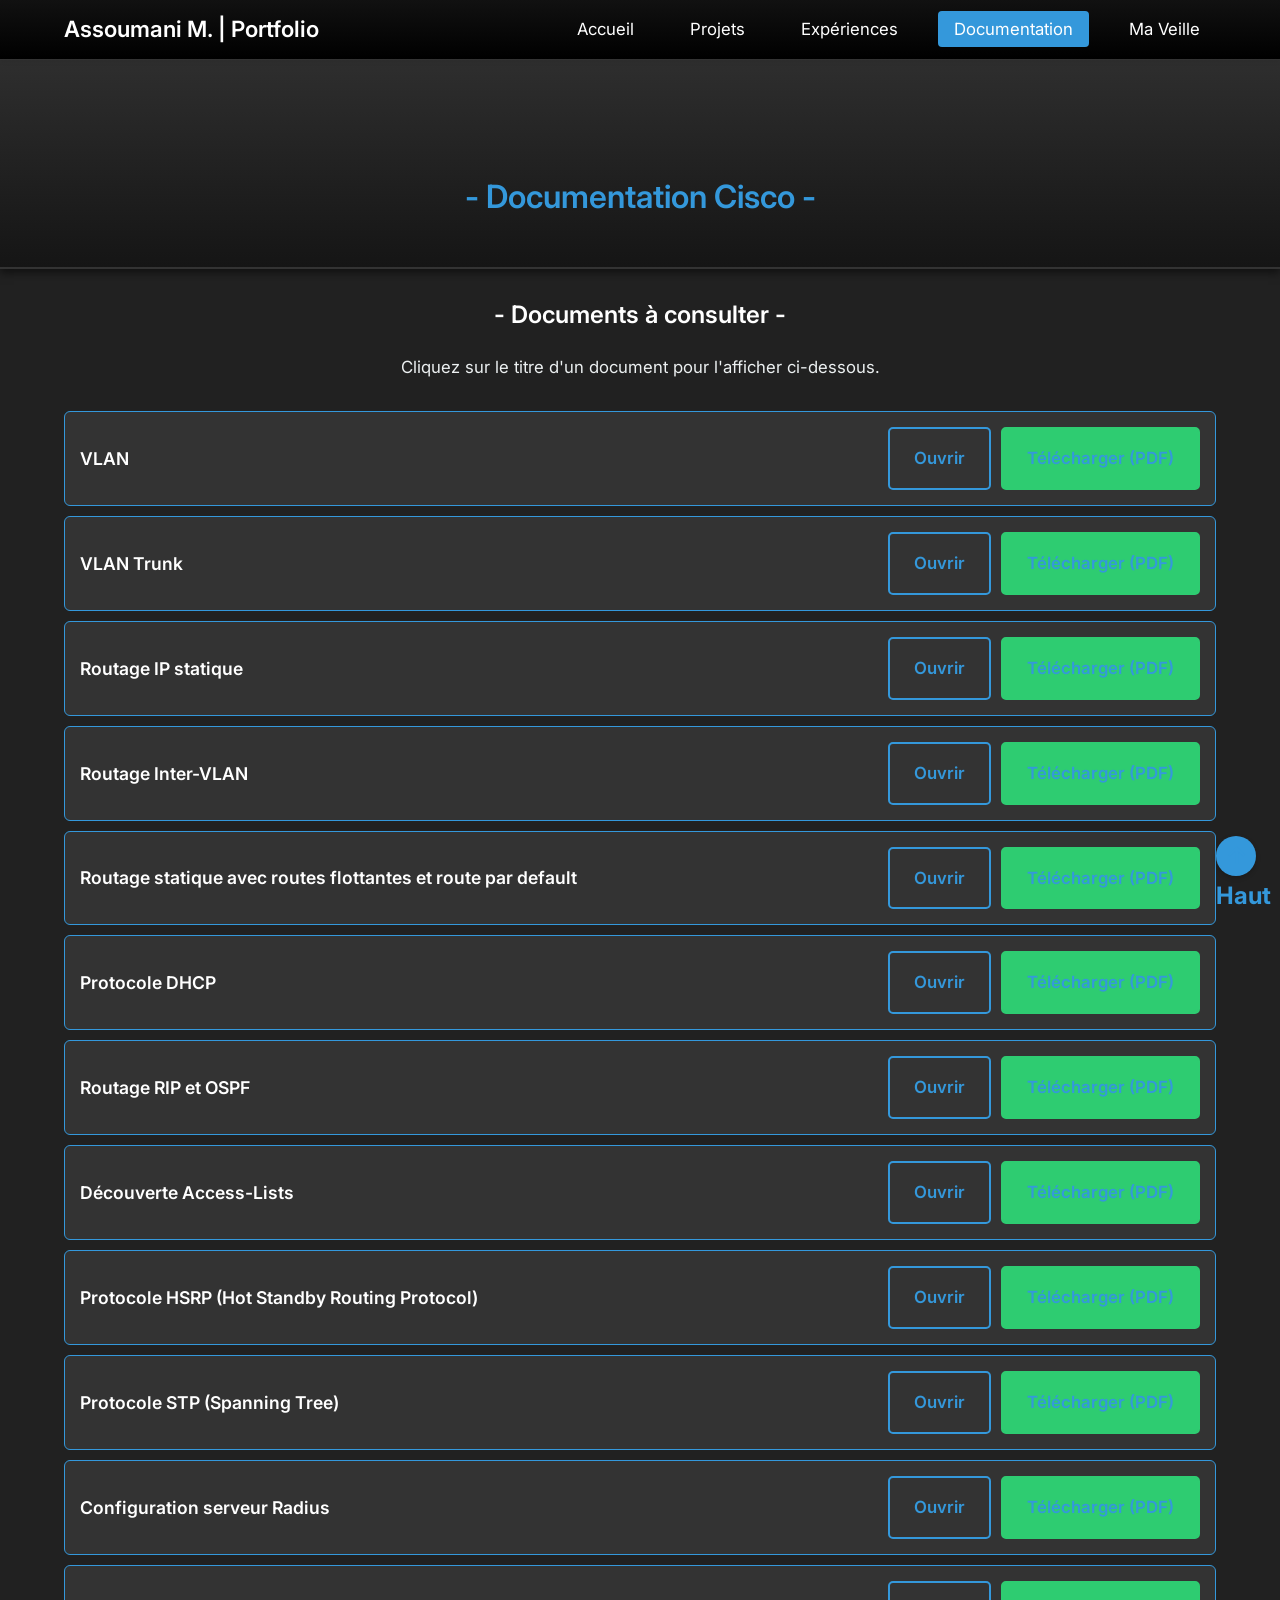
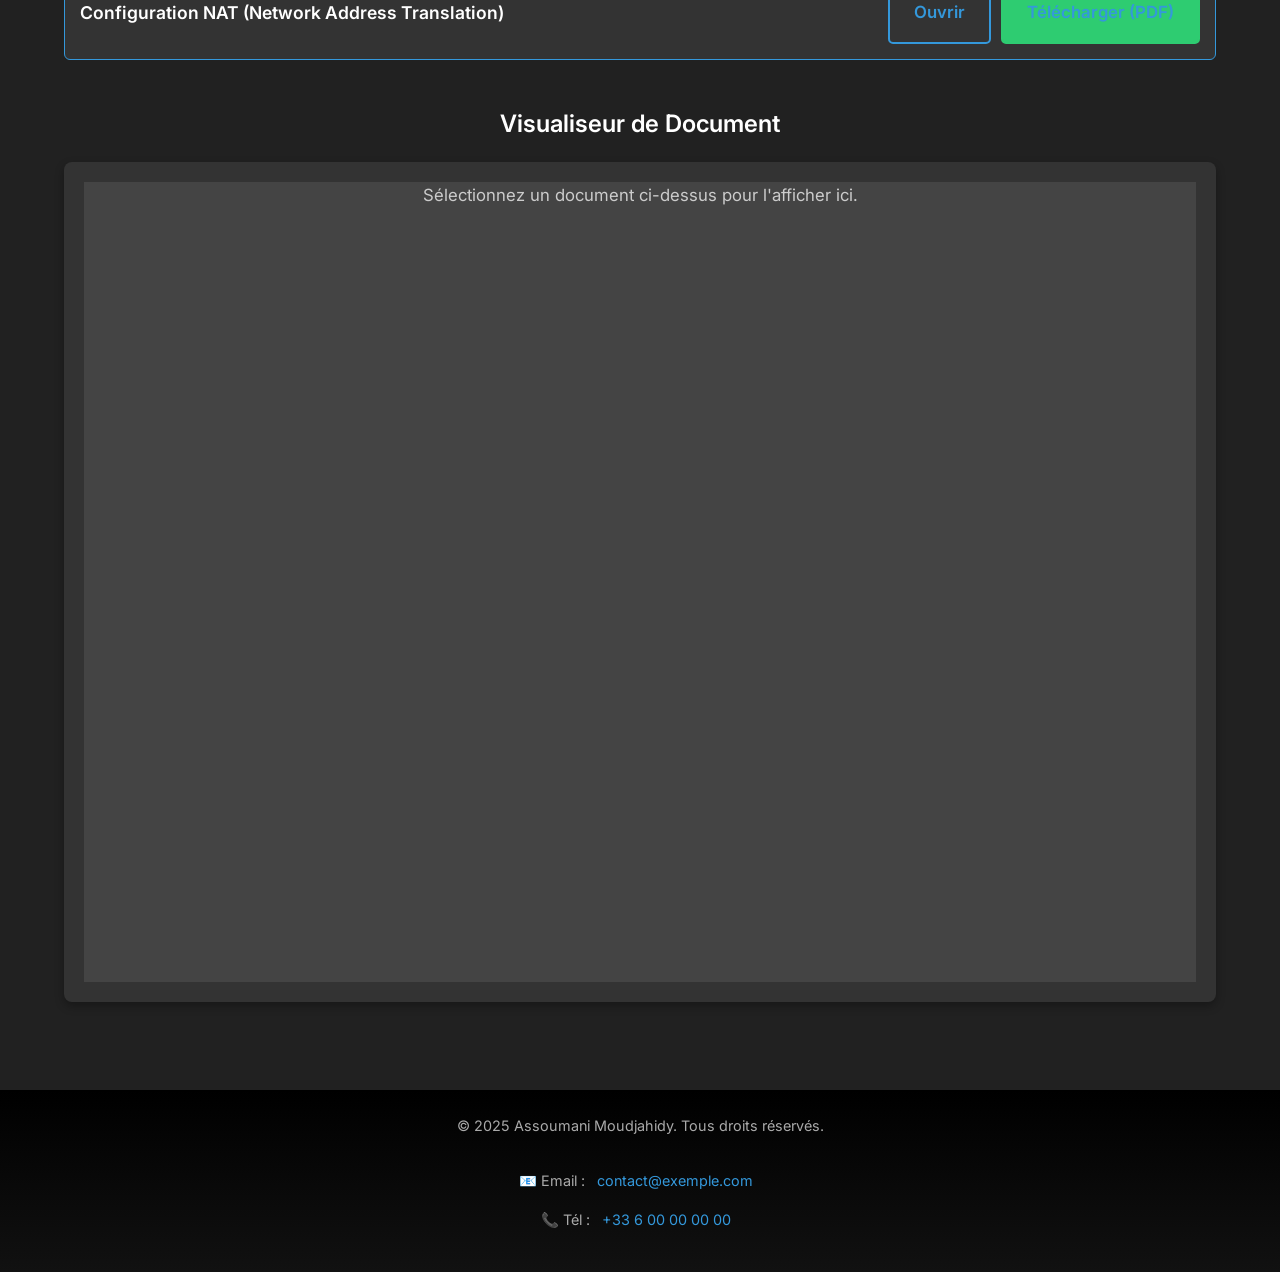
==== doc-cisco.html @ c17a0f65 "Initial commit: Finalisation du portfolio v1.0" ====
<!DOCTYPE html>
<html lang="fr">
<head>
    <meta charset="UTF-8">
    <meta name="viewport" content="width=device-width, initial-scale=1.0">
    <title>Documentation Cisco - Assoumani Moudjahidy</title>
    <meta name="description" content="Toutes les fiches techniques et tutoriels pour la configuration des équipements Cisco.">
    <link href="https://fonts.googleapis.com/css2?family=Inter:wght@300;400;600;700&display=swap" rel="stylesheet">
    <link rel="stylesheet" href="css/styles.css">
    <link rel="stylesheet" href="css/documentation.css">
    <link rel="icon" href="favicon.ico" type="image/x-icon">
</head>
<body class="dark-page-body">
    <header class="site-header">
        <div class="container">
            <h1><a href="index.html">Assoumani M. | Portfolio</a></h1>
            <nav aria-label="Menu principal">
                <ul>
                    <li><a href="index.html">Accueil</a></li>
                    <li><a href="projets.html">Projets</a></li>
                    <li><a href="experience.html">Expériences</a></li>
                    <li><a href="documentation.html" aria-current="page">Documentation</a></li>
                    <li><a href="veille.html">Ma Veille</a></li>
                </ul>
            </nav>
        </div>
    </header>

    <main>
        <section class="page-header dark-bg">
            <div class="container">
                <h2>- Documentation Cisco -</h2>
            </div>
        </section>

        <section class="container" aria-labelledby="cisco-docs-list">
            <h3 id="cisco-docs-list" class="center-text">- Documents à consulter -</h3>
            
            <p class="center-text">Cliquez sur le titre d'un document pour l'afficher ci-dessous.</p>

            <div class="doc-list">
                <div class="document-item-title">
                    <h4>VLAN</h4>
                    <div class="document-actions">
                        <a href="#doc-viewer" onclick="document.getElementById('doc-viewer-object').data='assets/docs/cisco/vlan.pdf'" class="button secondary-button">Ouvrir</a>
                        <a href="assets/docs/cisco/vlan.pdf" download="Cisco_VLAN.pdf" class="button download-button">Télécharger (PDF)</a>
                    </div>
                </div>
                <div class="document-item-title">
                    <h4>VLAN Trunk</h4>
                    <div class="document-actions">
                        <a href="#doc-viewer" onclick="document.getElementById('doc-viewer-object').data='assets/docs/cisco/vlan_trunk.pdf'" class="button secondary-button">Ouvrir</a>
                        <a href="assets/docs/cisco/vlan_trunk.pdf" download="Cisco_VLAN_Trunk.pdf" class="button download-button">Télécharger (PDF)</a>
                    </div>
                </div>
                <div class="document-item-title">
                    <h4>Routage IP statique</h4>
                    <div class="document-actions">
                        <a href="#doc-viewer" onclick="document.getElementById('doc-viewer-object').data='assets/docs/cisco/routage_ip_statique.pdf'" class="button secondary-button">Ouvrir</a>
                        <a href="assets/docs/cisco/routage_ip_statique.pdf" download="Cisco_Routage_IP_Statique.pdf" class="button download-button">Télécharger (PDF)</a>
                    </div>
                </div>
                <div class="document-item-title">
                    <h4>Routage Inter-VLAN</h4>
                    <div class="document-actions">
                        <a href="#doc-viewer" onclick="document.getElementById('doc-viewer-object').data='assets/docs/cisco/routage_intervlan.pdf'" class="button secondary-button">Ouvrir</a>
                        <a href="assets/docs/cisco/routage_intervlan.pdf" download="Cisco_Routage_InterVLAN.pdf" class="button download-button">Télécharger (PDF)</a>
                    </div>
                </div>
                <div class="document-item-title">
                    <h4>Routage statique avec routes flottantes et route par default</h4>
                    <div class="document-actions">
                        <a href="#doc-viewer" onclick="document.getElementById('doc-viewer-object').data='assets/docs/cisco/routage_flottant.pdf'" class="button secondary-button">Ouvrir</a>
                        <a href="assets/docs/cisco/routage_flottant.pdf" download="Cisco_Routage_Flottant.pdf" class="button download-button">Télécharger (PDF)</a>
                    </div>
                </div>
                <div class="document-item-title">
                    <h4>Protocole DHCP</h4>
                    <div class="document-actions">
                        <a href="#doc-viewer" onclick="document.getElementById('doc-viewer-object').data='assets/docs/cisco/dhcp.pdf'" class="button secondary-button">Ouvrir</a>
                        <a href="assets/docs/cisco/dhcp.pdf" download="Cisco_Protocole_DHCP.pdf" class="button download-button">Télécharger (PDF)</a>
                    </div>
                </div>
                <div class="document-item-title">
                    <h4>Routage RIP et OSPF</h4>
                    <div class="document-actions">
                        <a href="#doc-viewer" onclick="document.getElementById('doc-viewer-object').data='assets/docs/cisco/rip_ospf.pdf'" class="button secondary-button">Ouvrir</a>
                        <a href="assets/docs/cisco/rip_ospf.pdf" download="Cisco_Routage_RIP_OSPF.pdf" class="button download-button">Télécharger (PDF)</a>
                    </div>
                </div>
                <div class="document-item-title">
                    <h4>Découverte Access-Lists</h4>
                    <div class="document-actions">
                        <a href="#doc-viewer" onclick="document.getElementById('doc-viewer-object').data='assets/docs/cisco/access_lists.pdf'" class="button secondary-button">Ouvrir</a>
                        <a href="assets/docs/cisco/access_lists.pdf" download="Cisco_Access_Lists.pdf" class="button download-button">Télécharger (PDF)</a>
                    </div>
                </div>
                <div class="document-item-title">
                    <h4>Protocole HSRP (Hot Standby Routing Protocol)</h4>
                    <div class="document-actions">
                        <a href="#doc-viewer" onclick="document.getElementById('doc-viewer-object').data='assets/docs/cisco/hsrp.pdf'" class="button secondary-button">Ouvrir</a>
                        <a href="assets/docs/cisco/hsrp.pdf" download="Cisco_Protocole_HSRP.pdf" class="button download-button">Télécharger (PDF)</a>
                    </div>
                </div>
                <div class="document-item-title">
                    <h4>Protocole STP (Spanning Tree)</h4>
                    <div class="document-actions">
                        <a href="#doc-viewer" onclick="document.getElementById('doc-viewer-object').data='assets/docs/cisco/stp.pdf'" class="button secondary-button">Ouvrir</a>
                        <a href="assets/docs/cisco/stp.pdf" download="Cisco_Protocole_STP.pdf" class="button download-button">Télécharger (PDF)</a>
                    </div>
                </div>
                <div class="document-item-title">
                    <h4>Configuration serveur Radius</h4>
                    <div class="document-actions">
                        <a href="#doc-viewer" onclick="document.getElementById('doc-viewer-object').data='assets/docs/cisco/radius.pdf'" class="button secondary-button">Ouvrir</a>
                        <a href="assets/docs/cisco/radius.pdf" download="Cisco_Config_Radius.pdf" class="button download-button">Télécharger (PDF)</a>
                    </div>
                </div>
                <div class="document-item-title">
                    <h4>Configuration NAT (Network Address Translation)</h4>
                    <div class="document-actions">
                        <a href="#doc-viewer" onclick="document.getElementById('doc-viewer-object').data='assets/docs/cisco/nat.pdf'" class="button secondary-button">Ouvrir</a>
                        <a href="assets/docs/cisco/nat.pdf" download="Cisco_Config_NAT.pdf" class="button download-button">Télécharger (PDF)</a>
                    </div>
                </div>
            </div>
            
            <h3 id="doc-viewer" class="center-text" style="margin-top: 50px; color: #fff;">Visualiseur de Document</h3>
            <div class="doc-embed-container">
                 <object id="doc-viewer-object" data="" type="application/pdf" width="100%" height="800px" aria-label="Visualiseur du document sélectionné">
                    <p style="color: #ccc; text-align: center;">Sélectionnez un document ci-dessus pour l'afficher ici.</p>
                </object>
            </div>
        </section>
    </main>

    <footer class="site-footer">
        <div class="container">
            <p>&copy; 2025 Assoumani Moudjahidy. Tous droits réservés.</p>
            <div class="contact-info">
                <p>📧 Email : <a href="mailto:contact@exemple.com">contact@exemple.com</a></p>
                <p>📞 Tél : <a href="tel:+33600000000">+33 6 00 00 00 00</a></p>
            </div>
            <a href="#cisco-docs-list" class="back-to-top" aria-label="Retour en haut de page">↑ Haut</a>
        </div>
    </footer>
</body>
</html>
---- css/styles.css ----
/*
** Fichier : styles.css
** Description : Styles globaux pour le portfolio (typographie, palette, structure, responsive).
** Auteur : Gemini (Modèle) pour Assoumani Moudjahidy
*/

/* --- 1. Réinitialisation et Variables --- */
:root {
    /* Palette de couleurs */
    --color-primary: #3498db; /* Bleu accent (moderne et sobre) */
    --color-secondary: #2c3e50; /* Bleu marine/noir (fond/texte) */
    --color-background: #ecf0f1; /* Gris clair (fond de page) */
    --color-surface: #ffffff; /* Blanc (cartes, conteneurs) */
    --color-text: #34495e; /* Gris foncé (texte principal) */
    --color-light-text: #95a5a6; /* Gris clair (textes secondaires, footer) */
    
    /* Typographie */
    --font-family-base: 'Inter', sans-serif;
    --font-size-base: 1.05rem; /* Taille de base légèrement plus grande pour lisibilité */

    /* Espacement */
    --spacing-xs: 0.5rem;
    --spacing-sm: 1rem;
    --spacing-md: 1.5rem;
    --spacing-lg: 2rem;
    --spacing-xl: 3rem;
    --max-width: 1200px;
}

/* Base Reset */
*, *::before, *::after {
    box-sizing: border-box;
    margin: 0;
    padding: 0;
}

html {
    scroll-behavior: smooth;
}

body {
    font-family: var(--font-family-base);
    font-size: var(--font-size-base);
    line-height: 1.6;
    color: var(--color-text);
    background-color: var(--color-background);
    -webkit-font-smoothing: antialiased;
}

/* --- 2. Typographie --- */
h1, h2, h3, h4, h5, h6 {
    font-weight: 600;
    line-height: 1.2;
    margin-bottom: var(--spacing-md);
    color: var(--color-secondary);
}

h1 { font-size: 2.5rem; }
h2 { font-size: 2rem; border-bottom: 2px solid var(--color-light-text); padding-bottom: var(--spacing-sm); margin-top: var(--spacing-xl); }
h3 { font-size: 1.5rem; margin-top: var(--spacing-lg); }
h4 { font-size: 1.25rem; }

p {
    margin-bottom: var(--spacing-sm);
}

a {
    color: var(--color-primary);
    text-decoration: none;
    transition: color 0.2s ease, box-shadow 0.2s ease;
}

a:hover {
    color: var(--color-secondary);
    text-decoration: underline;
}

/* Accessibilité: Focus states */
a:focus, button:focus, input:focus, object:focus {
    outline: 2px solid var(--color-primary);
    outline-offset: 3px;
}

/* --- 3. Conteneur et Mise en Page Générale --- */
.container {
    max-width: var(--max-width);
    margin: 0 auto;
    padding: 0 var(--spacing-md);
}

main {
    /* CORRECTION DU CHEVAUCHEMENT : Ajout d'une marge suffisante pour le header fixe */
    padding-top: 100px; 
    padding-bottom: var(--spacing-xl);
    min-height: 80vh;
}

/* --- 4. Header et Navigation --- */
.site-header {
    background-color: var(--color-surface);
    border-bottom: 1px solid var(--color-light-text);
    position: fixed;
    top: 0;
    left: 0;
    width: 100%;
    z-index: 1000;
    padding: var(--spacing-sm) 0;
    box-shadow: 0 2px 5px rgba(0, 0, 0, 0.05);
}

.site-header .container {
    display: flex;
    justify-content: space-between;
    align-items: center;
}

.site-header h1 {
    margin: 0;
    font-size: 1.4rem;
}

.site-header h1 a {
    color: var(--color-secondary);
}

nav ul {
    list-style: none;
    display: flex;
    gap: var(--spacing-md);
}

nav a {
    color: var(--color-text);
    padding: var(--spacing-xs) var(--spacing-sm);
    border-radius: 4px;
}

nav a:hover, nav a[aria-current="page"] {
    background-color: var(--color-primary);
    color: var(--color-surface);
    text-decoration: none;
}

/* --- 5. Boutons et Éléments d'Action --- */
.button {
    display: inline-block;
    padding: var(--spacing-sm) var(--spacing-md);
    border-radius: 5px;
    font-weight: 600;
    text-align: center;
    cursor: pointer;
    border: 2px solid transparent;
    transition: all 0.2s ease;
}

.primary-button {
    background-color: var(--color-primary);
    color: var(--color-surface);
    border-color: var(--color-primary);
}

.primary-button:hover {
    background-color: var(--color-secondary);
    border-color: var(--color-secondary);
    color: var(--color-surface);
    text-decoration: none;
}

.secondary-button {
    background-color: transparent;
    color: var(--color-primary);
    border-color: var(--color-primary);
}

.secondary-button:hover {
    background-color: var(--color-primary);
    color: var(--color-surface);
    text-decoration: none;
}

.download-button { /* Style pour le téléchargement de documents */
    background-color: #2ecc71; /* Vert */
    color: var(--color-surface);
    border-color: #2ecc71;
}

.download-button:hover {
    background-color: #27ae60; /* Vert foncé */
    border-color: #27ae60;
    color: var(--color-surface);
}

/* --- 6. Footer --- */
.site-footer {
    background-color: var(--color-secondary);
    color: var(--color-light-text);
    padding: var(--spacing-md) 0;
    text-align: center;
    font-size: 0.9rem;
}

.site-footer a {
    color: #ffffff;
}

.site-footer a:hover {
    color: var(--color-primary);
}

.site-footer .container {
    display: flex;
    flex-direction: column;
    gap: var(--spacing-sm);
    align-items: center;
}

.contact-info a {
    margin: 0 var(--spacing-xs);
}

.back-to-top {
    position: fixed;
    bottom: var(--spacing-md);
    right: var(--spacing-md);
    background-color: var(--color-primary);
    color: var(--color-surface);
    width: 40px;
    height: 40px;
    line-height: 40px;
    border-radius: 50%;
    text-align: center;
    box-shadow: 0 2px 5px rgba(0, 0, 0, 0.2);
    z-index: 900;
    font-size: 1.5rem;
    font-weight: 700;
}

/* --- Ajout de styles pour le thème sombre des sous-pages de documentation (Noir Brillant) --- */

/* Style pour le header des pages de documentation détaillées (Noir Brillant) */
.page-header.dark-bg {
    /* Noir Brillant pour le fond du header */
    background: linear-gradient(to bottom, #333333, #151515);
    border-bottom: 2px solid #333;
    color: var(--color-background); 
    padding: 30px 0;
    text-align: center;
    /* Conserve la correction du chevauchement */
    margin-top: -80px; 
    padding-top: 110px;
    box-shadow: 0 4px 8px rgba(0, 0, 0, 0.5); /* Ombre pour détacher l'effet */
}
.page-header.dark-bg h2 {
    color: var(--color-primary); /* Couleur accent pour le titre */
    border-bottom: none;
    margin-bottom: 5px;
}

/* Nouveau style pour le corps des pages sombres (Noir Charbon/Brillant) */
.dark-page-body {
    background-color: #212121; /* Noir charbon pour le fond principal */
    color: #ecf0f1; /* Gris clair pour le texte */
}
/* Adaptation des éléments de base au thème sombre */
.dark-page-body h1, .dark-page-body h2, .dark-page-body h3, .dark-page-body h4, .dark-page-body h5, .dark-page-body h6 {
    color: #ffffff; /* Texte clair pour les titres */
}
.dark-page-body .site-header {
    /* Header (navigation) en Noir Brillant */
    background: linear-gradient(to bottom, #111111, #000000);
    border-bottom-color: #333;
}
.dark-page-body .site-header a, .dark-page-body .site-header h1 a {
    color: #ffffff;
}
.dark-page-body .site-footer {
    background: linear-gradient(to top, #111111, #000000); /* Footer légèrement brillant */
    color: #aaa;
}
.dark-page-body .site-footer a {
    color: var(--color-primary);
}
.dark-page-body a {
    color: var(--color-primary);
}


/* --- 7. Styles Spécifiques aux Pages --- */

/* Accueil (index.html) */
.page-accueil .presentation-section {
    padding: var(--spacing-lg) 0;
    border-bottom: 1px dashed var(--color-light-text);
}

.presentation-content {
    display: flex;
    gap: var(--spacing-lg);
    align-items: flex-start;
}

.profile-pic {
    width: 150px;
    height: 150px;
    border-radius: 50%;
    object-fit: cover;
    border: 4px solid var(--color-primary);
    flex-shrink: 0;
}

.cv-embed {
    margin-top: var(--spacing-md);
    border: 1px solid var(--color-light-text);
    border-radius: 8px;
    overflow: hidden;
    background-color: var(--color-surface);
    padding: var(--spacing-sm);
}

.cv-embed object {
    display: block;
    width: 100%;
    min-height: 800px;
    height: auto; /* Permet un redimensionnement relatif */
}

.cv-actions {
    display: flex;
    align-items: center;
    gap: var(--spacing-md);
    margin: var(--spacing-md) 0;
}

.file-note {
    font-style: italic;
    color: var(--color-light-text);
}

/* Expériences (experience.html) */
.experience-card {
    background-color: var(--color-surface);
    padding: var(--spacing-md);
    border-radius: 8px;
    box-shadow: 0 2px 4px rgba(0, 0, 0, 0.05);
    margin-bottom: var(--spacing-lg);
}

.experience-card header {
    display: flex;
    justify-content: space-between;
    align-items: baseline;
    margin-bottom: var(--spacing-sm);
}

.experience-date {
    font-style: italic;
    color: var(--color-primary);
    font-weight: 600;
}

.experience-keywords span {
    display: inline-block;
    background-color: var(--color-background);
    color: var(--color-text);
    font-size: 0.8rem;
    padding: 4px 8px;
    border-radius: 4px;
    margin-right: 6px;
    margin-top: 5px;
}

.image-gallery {
    display: grid;
    grid-template-columns: repeat(auto-fit, minmax(250px, 1fr));
    gap: var(--spacing-md);
    margin-top: var(--spacing-md);
}

.image-gallery figure {
    background-color: var(--color-surface);
    padding: var(--spacing-sm);
    border-radius: 8px;
    text-align: center;
    box-shadow: 0 1px 3px rgba(0, 0, 0, 0.08);
}

.image-gallery img {
    width: 100%;
    height: 200px;
    object-fit: contain; /* Utile pour les logos/façades */
    border-radius: 6px;
    margin-bottom: var(--spacing-xs);
}

.image-gallery figcaption {
    font-size: 0.9rem;
    color: var(--color-text);
}


/* Documentation (documentation.html) */
.doc-category {
    margin-bottom: var(--spacing-xl);
}

.doc-item {
    background-color: var(--color-surface);
    padding: var(--spacing-md);
    border-radius: 8px;
    margin-bottom: var(--spacing-md);
    box-shadow: 0 1px 3px rgba(0, 0, 0, 0.1);
}

.doc-item header {
    display: flex;
    justify-content: space-between;
    align-items: flex-start;
    border-bottom: 1px solid var(--color-background);
    padding-bottom: var(--spacing-xs);
    margin-bottom: var(--spacing-sm);
}

.doc-item h4 {
    margin: 0;
    color: var(--color-primary);
}

.doc-tag {
    background-color: var(--color-primary);
    color: var(--color-surface);
    padding: 3px 8px;
    border-radius: 4px;
    font-size: 0.8rem;
    font-weight: 600;
    flex-shrink: 0;
}

.doc-actions {
    display: flex;
    flex-wrap: wrap;
    align-items: center;
    gap: var(--spacing-sm);
    margin-top: var(--spacing-sm);
}

.file-name {
    font-style: italic;
    color: var(--color-light-text);
    font-size: 0.9rem;
}

.doc-preview {
    margin-top: var(--spacing-md);
    border: 1px solid var(--color-light-text);
    border-radius: 6px;
    overflow: hidden;
    padding: 0;
}

.doc-preview iframe {
    width: 100%;
    height: 400px; /* Hauteur fixe pour l'aperçu */
    border: none;
    display: block;
}

/* Veille (veille.html) */
.veille-section {
    background-color: var(--color-surface);
    padding: var(--spacing-md);
    border-radius: 8px;
    margin-bottom: var(--spacing-lg);
    box-shadow: 0 2px 4px rgba(0, 0, 0, 0.05);
}

.mini-vitrine {
    border-left: 4px solid var(--color-primary);
    padding-left: var(--spacing-md);
    margin: var(--spacing-md) 0;
}

.schedule-table {
    width: 100%;
    border-collapse: collapse;
    margin-top: var(--spacing-md);
}

.schedule-table th, .schedule-table td {
    border: 1px solid var(--color-background);
    padding: var(--spacing-sm);
    text-align: left;
}

.schedule-table th {
    background-color: var(--color-secondary);
    color: var(--color-surface);
    font-weight: 600;
}

.schedule-table tr:nth-child(even) {
    background-color: #f7f9fa;
}

.saved-articles {
    list-style-type: '📂 '; /* Petite icône pour les fichiers */
    padding-left: var(--spacing-lg);
}

.saved-articles li {
    margin-bottom: var(--spacing-xs);
}

.placeholder-item {
    color: var(--color-light-text);
    font-style: italic;
    list-style-type: '⚪ ';
}

.tool-link.placeholder {
    color: var(--color-text);
    text-decoration: underline;
    font-style: italic;
}

/* --- 8. Responsivité (Mobile First) --- */

/* Écrans plus petits (smartphones < 768px) */
@media (max-width: 768px) {
    
    /* Header et Navigation */
    .site-header .container {
        flex-direction: column;
        text-align: center;
    }
    
    .site-header h1 {
        margin-bottom: var(--spacing-sm);
    }

    nav ul {
        gap: var(--spacing-sm);
        flex-wrap: wrap;
        justify-content: center;
    }

    nav a {
        padding: 6px 10px;
        font-size: 0.9rem;
    }

    /* Accueil */
    .presentation-content {
        flex-direction: column;
        align-items: center;
        text-align: center;
    }

    .cv-actions {
        flex-direction: column;
        gap: var(--spacing-sm);
        align-items: stretch;
    }
    
    .primary-button, .secondary-button, .download-button {
        width: 100%;
    }

    /* Documentation et Veille */
    .doc-actions {
        flex-direction: column;
        align-items: flex-start;
    }
    
    .doc-actions .button {
        width: 100%;
    }

    /* Footer */
    .site-footer .container {
        flex-direction: column;
    }
    
    .contact-info {
        display: flex;
        flex-direction: column;
    }
}

/* Styles d'Accessibilité */
.visually-hidden {
    position: absolute;
    width: 1px;
    height: 1px;
    margin: -1px;
    padding: 0;
    overflow: hidden;
    clip: rect(0, 0, 0, 0);
    border: 0;
}
---- css/documentation.css ----
/*
** Fichier : documentation.css
** Description : Styles spécifiques à la page Documentation (galeries et affichage PDF).
*/

/* --- Styles Galerie des Catégories (Documentation.html) --- */

.category-gallery {
    display: grid;
    grid-template-columns: repeat(auto-fit, minmax(280px, 1fr));
    gap: 30px;
    margin-top: 40px;
    margin-bottom: 50px;
}

.category-card {
    background-color: var(--color-surface);
    border-radius: 10px;
    overflow: hidden;
    box-shadow: 0 4px 10px rgba(0, 0, 0, 0.1);
    transition: transform 0.3s ease, box-shadow 0.3s ease;
    text-align: center;
    border: 1px solid var(--color-light-text);
}

.category-card:hover {
    transform: translateY(-5px);
    box-shadow: 0 8px 15px rgba(0, 0, 0, 0.2);
}

.category-card img {
    width: 100%;
    height: 200px;
    object-fit: contain; /* Assure que le logo est entier */
    padding: 20px;
    background-color: #f9f9f9;
}

.category-card figcaption {
    padding: 15px 10px;
    font-weight: 600;
    font-size: 1.1rem;
    color: var(--color-secondary);
    border-top: 1px solid var(--color-background);
}

/* --- Styles d'affichage des documents individuels (doc-cisco.html, etc.) --- */

.doc-list {
    margin-top: 30px;
}

.document-item-title {
    background-color: #333;
    border: 1px solid var(--color-primary);
    border-radius: 6px;
    padding: 15px;
    margin-bottom: 10px;
    display: flex;
    justify-content: space-between;
    align-items: center;
    cursor: default; /* Pas de curseur pointeur général, les actions sont sur les boutons */
    transition: background-color 0.2s ease;
}

.document-item-title:hover {
    background-color: #444;
}

.document-item-title h4 {
    margin: 0;
    color: #ffffff;
    font-size: 1.1rem;
}

.document-actions {
    display: flex;
    flex-wrap: wrap; /* Gère le responsive des boutons */
    gap: 10px;
}

/* Style du conteneur pour l'embed PDF (Visualiseur) */
.doc-embed-container {
    background-color: #333; /* Fond sombre pour le visualiseur */
    border-radius: 8px;
    padding: 20px;
    margin-top: 20px;
    margin-bottom: 40px;
    box-shadow: 0 4px 10px rgba(0, 0, 0, 0.3);
}

.doc-embed-container object {
    display: block;
    width: 100%;
    height: 800px; /* Grande hauteur pour une bonne lecture */
    border: none;
    background-color: #444;
}

/* Styles utilitaires (gardés) */
.center-text {
    text-align: center;
}

/* Les styles .doc-section, .document-grid, .document-item, etc., 
   qui servaient aux vignettes sont supprimés car nous utilisons l'embed PDF. */


/* --- Responsivité pour les pages de documentation (Mobile) --- */
@media (max-width: 600px) {
    .document-item-title {
        flex-direction: column;
        align-items: flex-start;
    }
    .document-actions {
        margin-top: 10px;
        flex-direction: column;
        width: 100%;
    }
    .document-actions .button {
        width: 100%;
    }
}
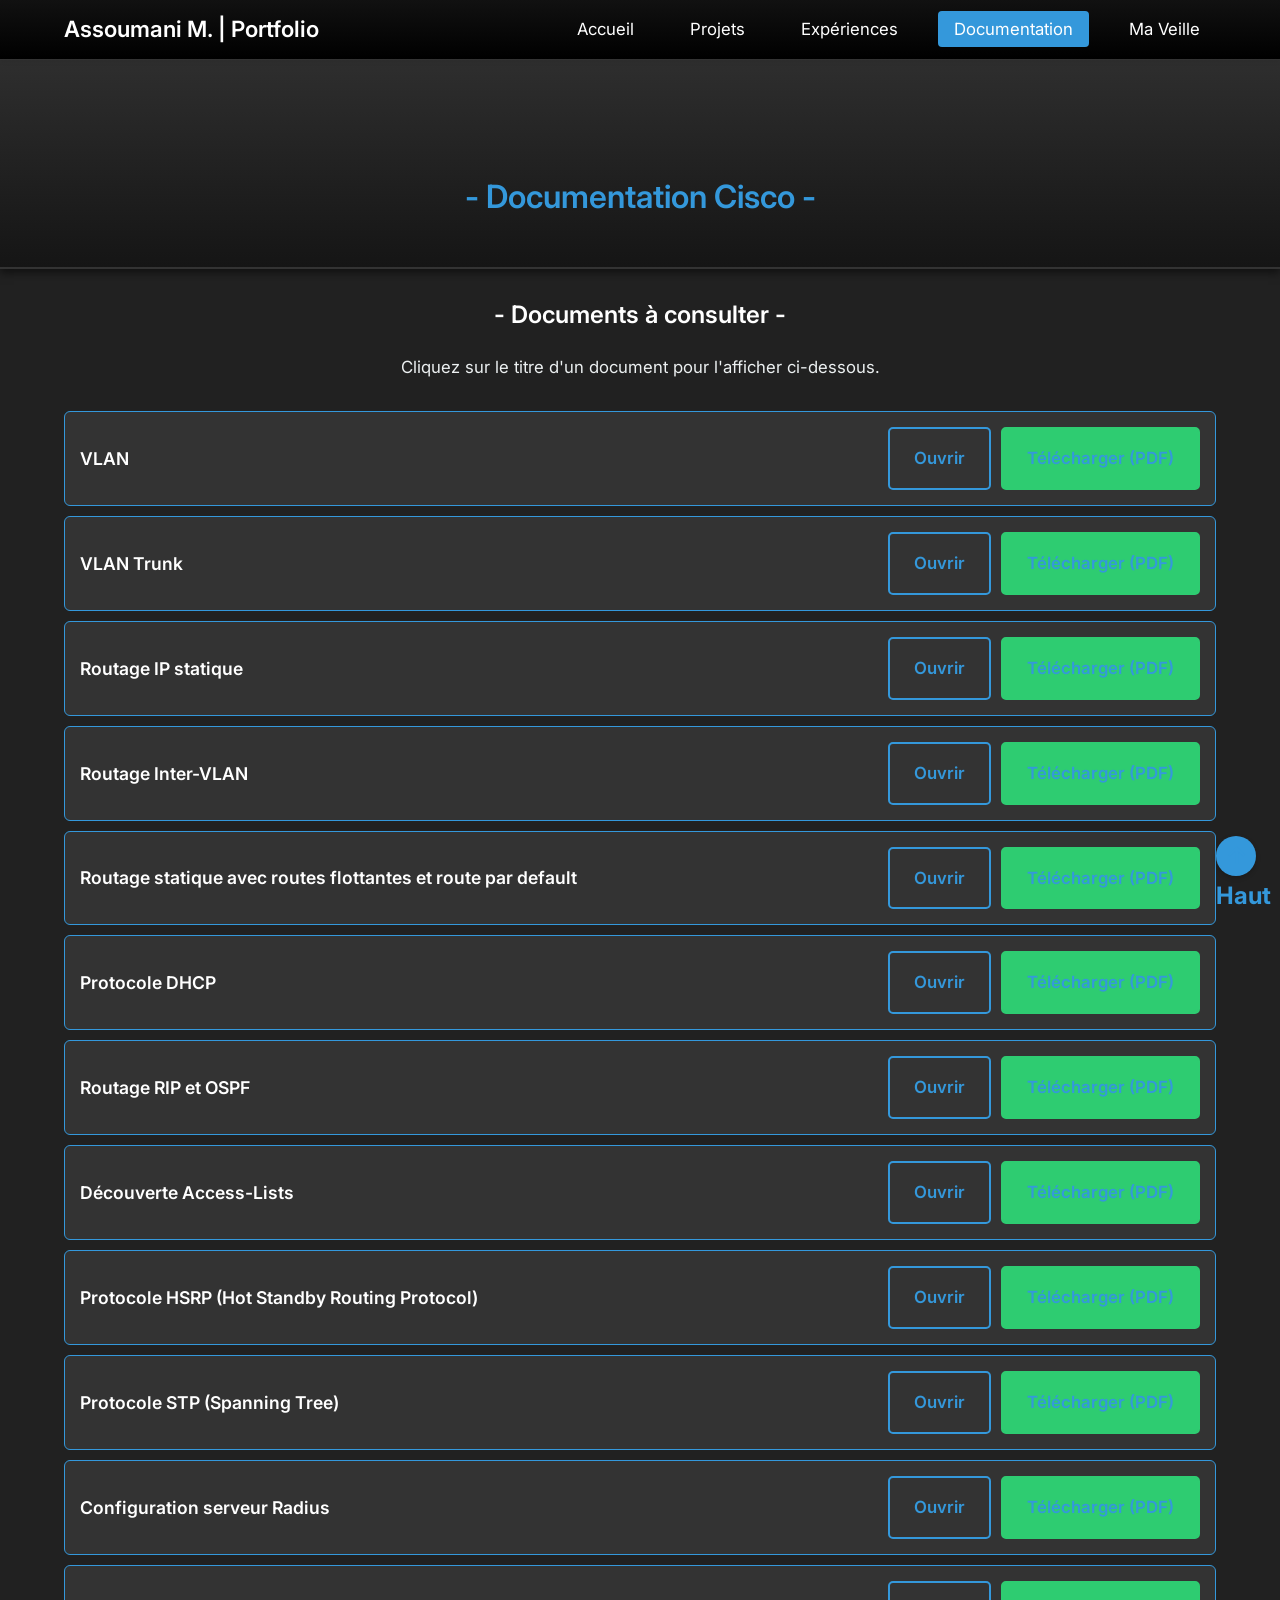
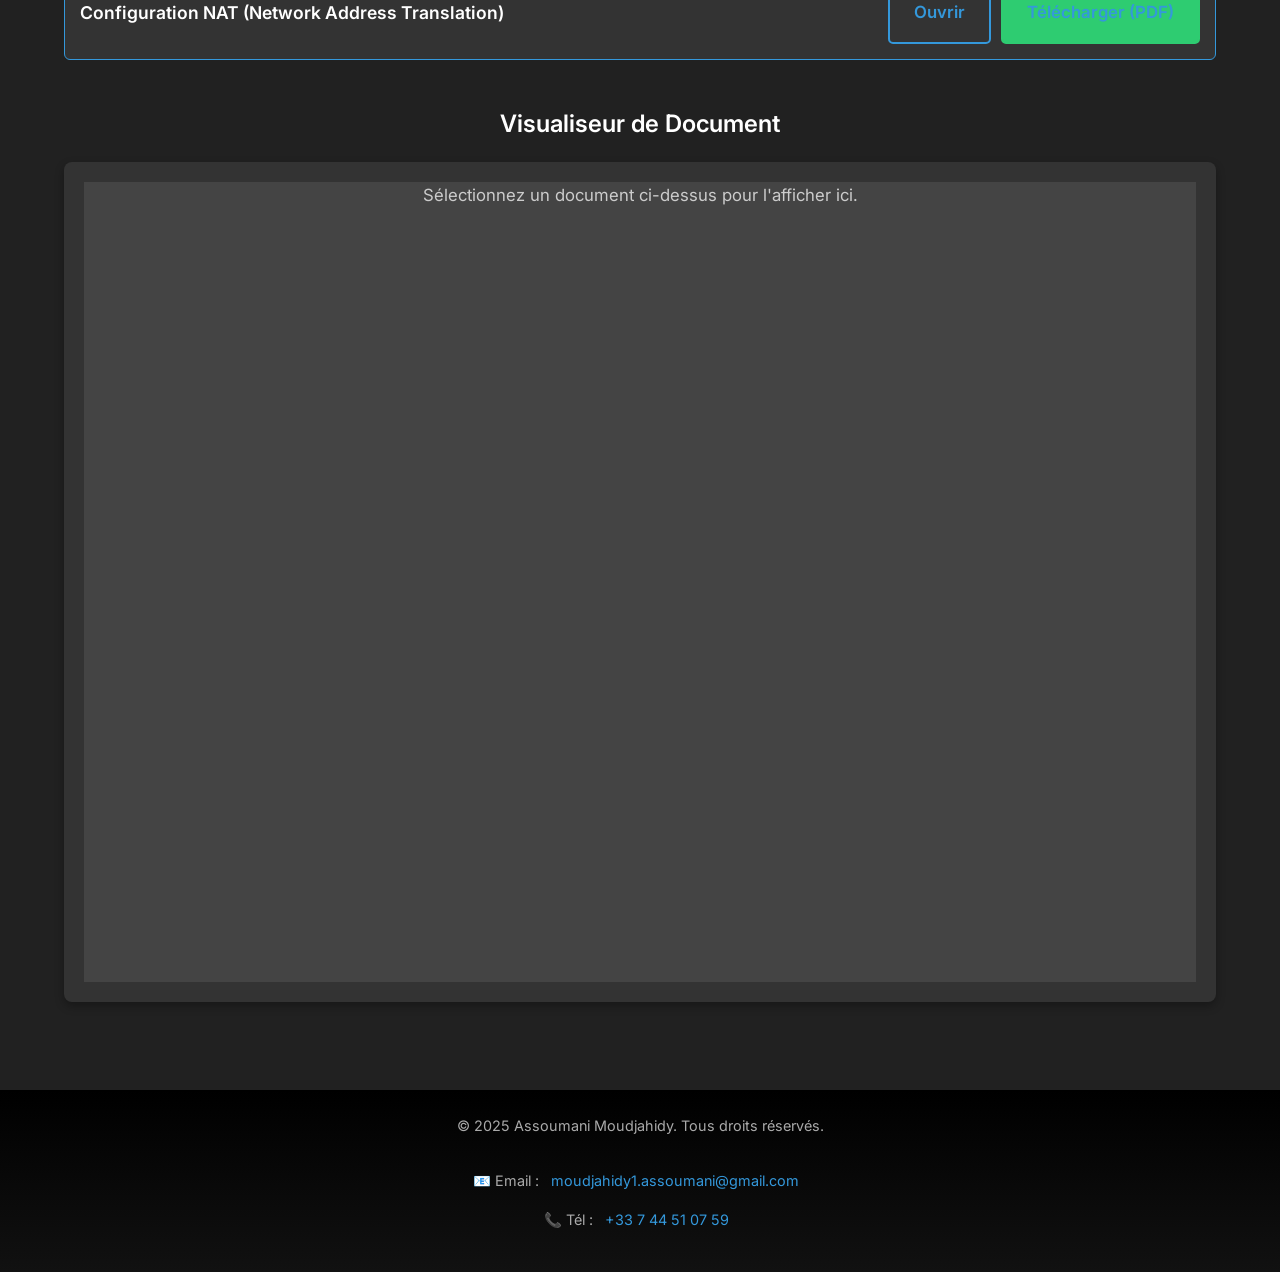
==== commit 68ccf1a4: "MAJ bas de page" ====
--- a/doc-cisco.html
+++ b/doc-cisco.html
@@ -138,8 +138,8 @@
         <div class="container">
             <p>&copy; 2025 Assoumani Moudjahidy. Tous droits réservés.</p>
             <div class="contact-info">
-                <p>📧 Email : <a href="mailto:contact@exemple.com">contact@exemple.com</a></p>
-                <p>📞 Tél : <a href="tel:+33600000000">+33 6 00 00 00 00</a></p>
+                <p>📧 Email : <a href="mailto:contact@exemple.com">moudjahidy1.assoumani@gmail.com</a></p>
+                <p>📞 Tél : <a href="tel:+33600000000">+33 7 44 51 07 59</a></p>
             </div>
             <a href="#cisco-docs-list" class="back-to-top" aria-label="Retour en haut de page">↑ Haut</a>
         </div>
--- a/css/styles.css
+++ b/css/styles.css
@@ -1,9 +1,3 @@
-/*
-** Fichier : styles.css
-** Description : Styles globaux pour le portfolio (typographie, palette, structure, responsive).
-** Auteur : Gemini (Modèle) pour Assoumani Moudjahidy
-*/
-
 /* --- 1. Réinitialisation et Variables --- */
 :root {
     /* Palette de couleurs */
@@ -89,7 +83,7 @@
 }
 
 main {
-    /* CORRECTION DU CHEVAUCHEMENT : Ajout d'une marge suffisante pour le header fixe */
+    /* CORRECTION DU CHEVAUCHEMENT */
     padding-top: 100px; 
     padding-bottom: var(--spacing-xl);
     min-height: 80vh;
@@ -235,7 +229,7 @@
     font-weight: 700;
 }
 
-/* --- Ajout de styles pour le thème sombre des sous-pages de documentation (Noir Brillant) --- */
+/* --- Styles pour le thème sombre des sous-pages de documentation (Noir Brillant) --- */
 
 /* Style pour le header des pages de documentation détaillées (Noir Brillant) */
 .page-header.dark-bg {
@@ -527,6 +521,11 @@
 /* Écrans plus petits (smartphones < 768px) */
 @media (max-width: 768px) {
     
+    main {
+        /* Correction du chevauchement du header sur mobile */
+        padding-top: 85px; 
+    }
+
     /* Header et Navigation */
     .site-header .container {
         flex-direction: column;
@@ -563,6 +562,7 @@
     
     .primary-button, .secondary-button, .download-button {
         width: 100%;
+        font-size: 1rem;
     }
 
     /* Documentation et Veille */
@@ -583,6 +583,34 @@
     .contact-info {
         display: flex;
         flex-direction: column;
+    }
+    
+    /* Responsive pour les tableaux de la page Veille */
+    .schedule-table, .schedule-table thead, .schedule-table tbody, .schedule-table th, .schedule-table td, .schedule-table tr {
+        display: block; 
+    }
+    .schedule-table thead tr {
+        position: absolute;
+        top: -9999px;
+        left: -9999px; 
+    }
+    .schedule-table td {
+        border: none;
+        border-bottom: 1px solid var(--color-background);
+        position: relative;
+        padding-left: 50%;
+        text-align: right;
+    }
+    .schedule-table td::before {
+        content: attr(data-label);
+        position: absolute;
+        left: 6px;
+        width: 45%;
+        padding-right: 10px;
+        white-space: nowrap;
+        text-align: left;
+        font-weight: 600;
+        color: var(--color-secondary);
     }
 }
 
--- a/css/documentation.css
+++ b/css/documentation.css
@@ -1,8 +1,3 @@
-/*
-** Fichier : documentation.css
-** Description : Styles spécifiques à la page Documentation (galeries et affichage PDF).
-*/
-
 /* --- Styles Galerie des Catégories (Documentation.html) --- */
 
 .category-gallery {
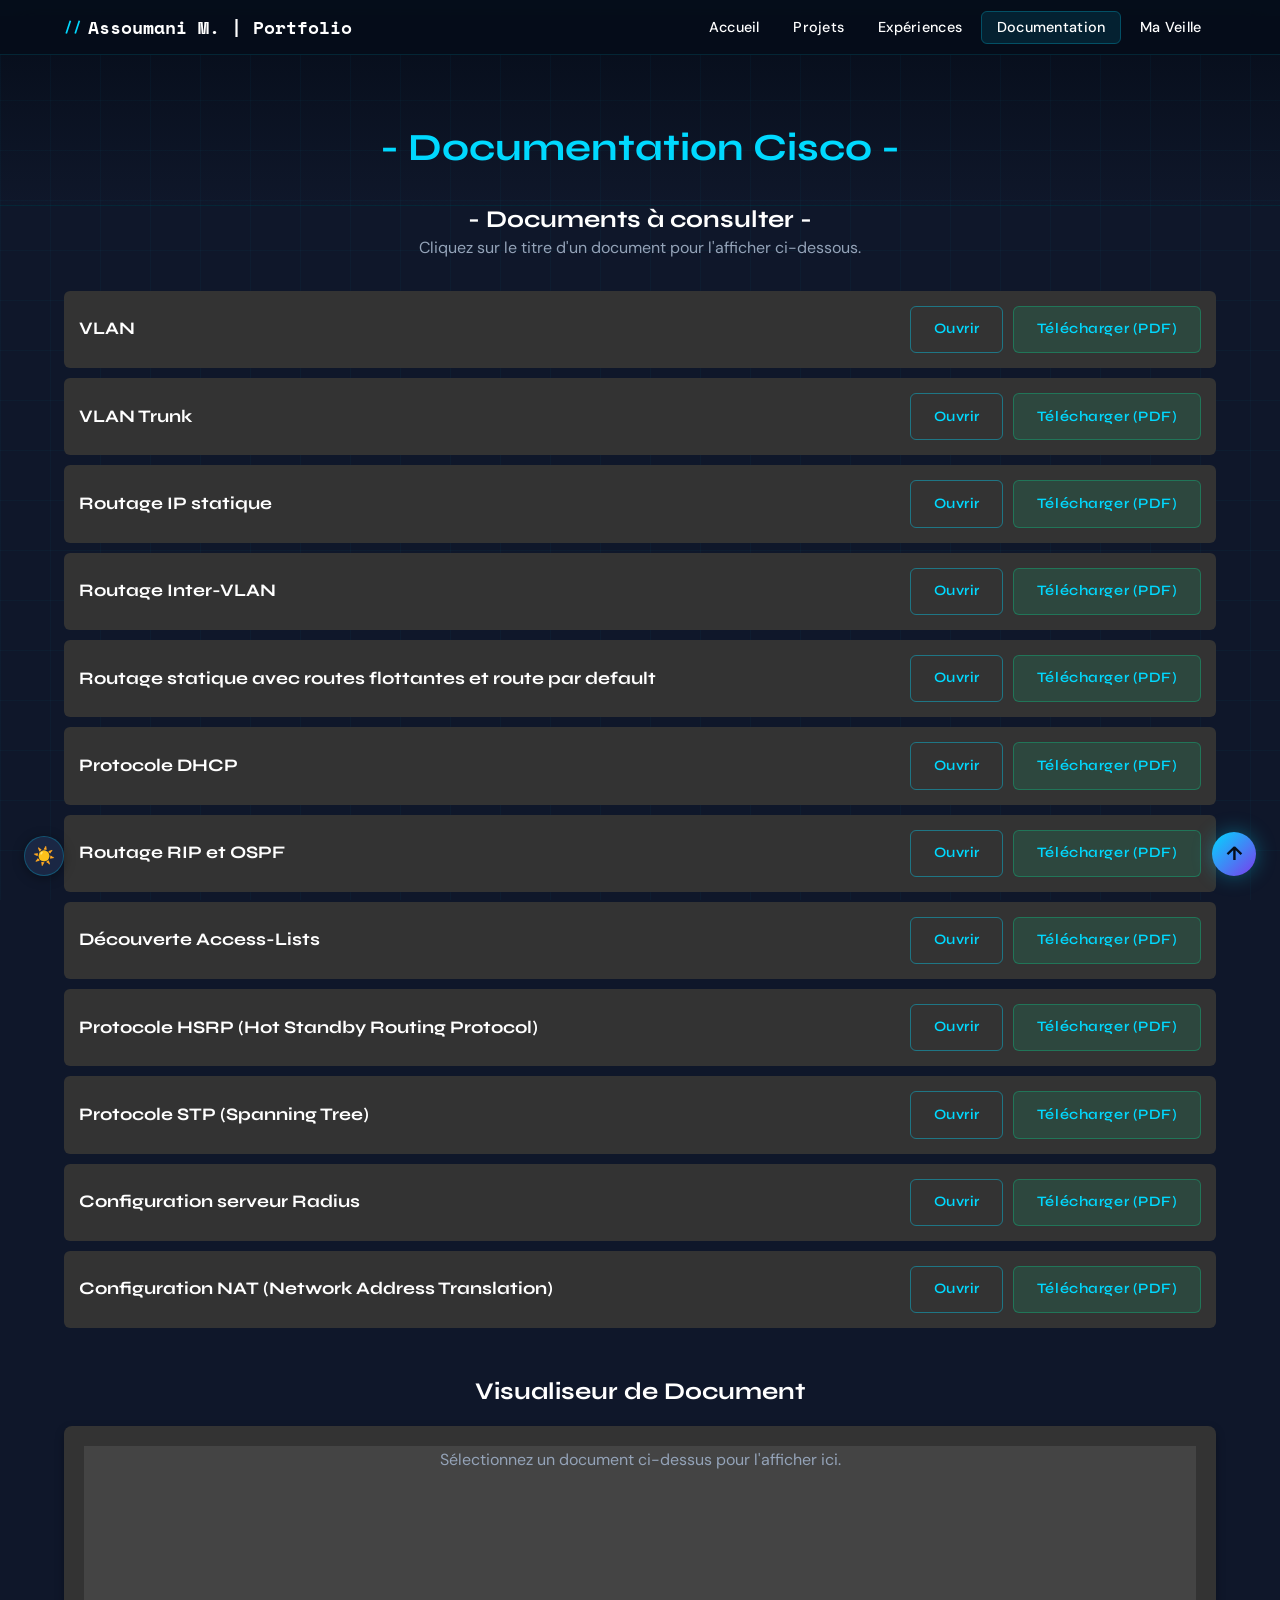
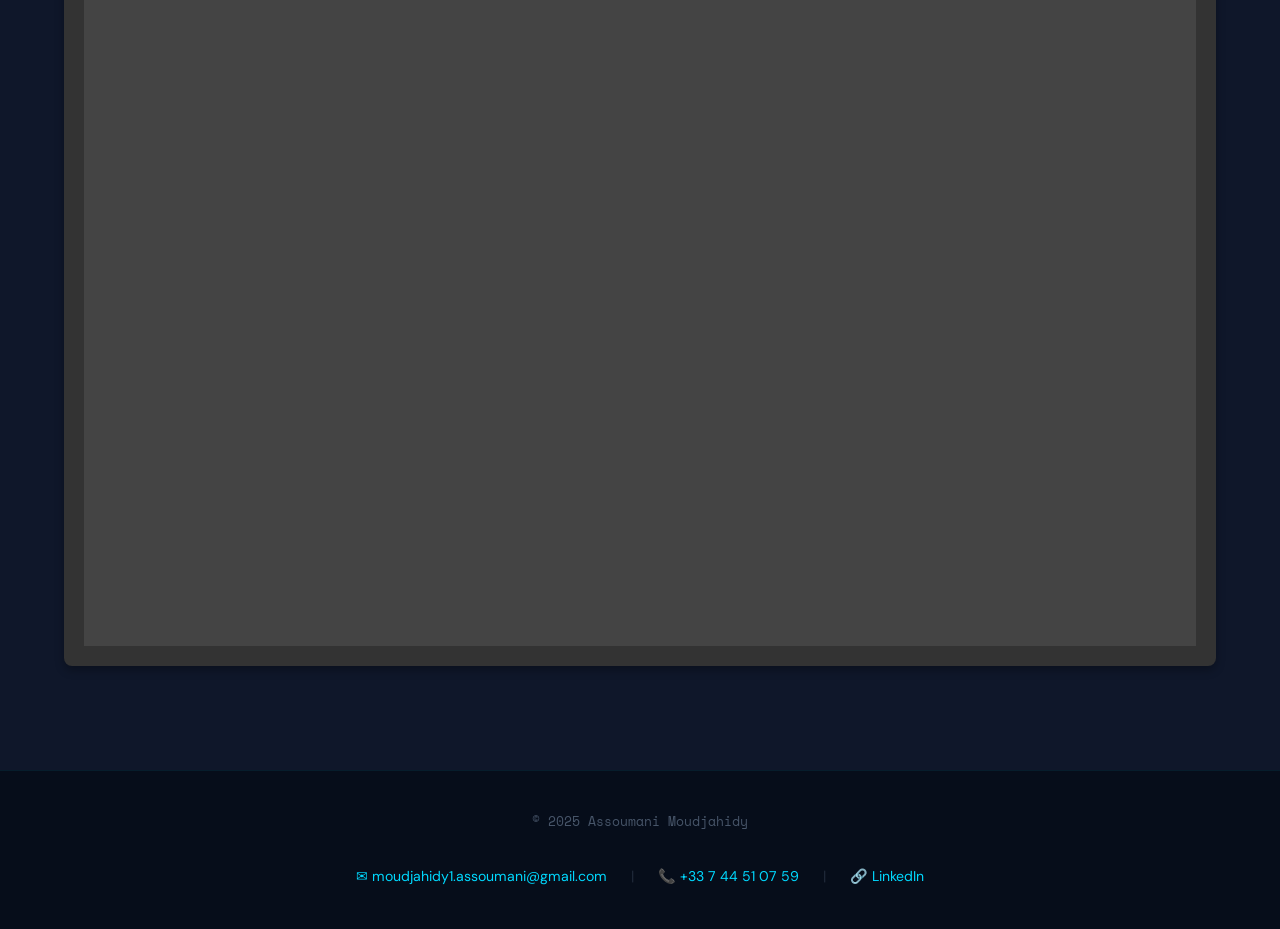
==== commit 14379d6a: "Gestion theme final" ====
--- a/doc-cisco.html
+++ b/doc-cisco.html
@@ -125,10 +125,10 @@
                 </div>
             </div>
             
-            <h3 id="doc-viewer" class="center-text" style="margin-top: 50px; color: #fff;">Visualiseur de Document</h3>
+            <h3 id="doc-viewer" class="center-text" style="margin-top: 50px; color: var(--text-white);">Visualiseur de Document</h3>
             <div class="doc-embed-container">
                  <object id="doc-viewer-object" data="" type="application/pdf" width="100%" height="800px" aria-label="Visualiseur du document sélectionné">
-                    <p style="color: #ccc; text-align: center;">Sélectionnez un document ci-dessus pour l'afficher ici.</p>
+                    <p style="color: var(--text-secondary); text-align: center;">Sélectionnez un document ci-dessus pour l'afficher ici.</p>
                 </object>
             </div>
         </section>
@@ -136,13 +136,33 @@
 
     <footer class="site-footer">
         <div class="container">
-            <p>&copy; 2025 Assoumani Moudjahidy. Tous droits réservés.</p>
-            <div class="contact-info">
-                <p>📧 Email : <a href="mailto:contact@exemple.com">moudjahidy1.assoumani@gmail.com</a></p>
-                <p>📞 Tél : <a href="tel:+33600000000">+33 7 44 51 07 59</a></p>
+            <p style="color:var(--text-muted);font-family:var(--font-mono);font-size:0.8rem;">&copy; 2025 Assoumani Moudjahidy</p>
+            <div class="footer-links">
+                <a href="mailto:moudjahidy1.assoumani@gmail.com">✉ moudjahidy1.assoumani@gmail.com</a>
+                <span class="footer-divider">|</span>
+                <a href="tel:+33744510759">📞 +33 7 44 51 07 59</a>
+                <span class="footer-divider">|</span>
+                <a href="https://linkedin.com/in/moudjahidy-ass" target="_blank" rel="noopener noreferrer">🔗 LinkedIn</a>
             </div>
-            <a href="#cisco-docs-list" class="back-to-top" aria-label="Retour en haut de page">↑ Haut</a>
         </div>
     </footer>
+
+    <a href="#" class="back-to-top" aria-label="Retour en haut de page">↑</a>
+    <button class="theme-toggle" id="themeToggle" aria-label="Basculer thème" title="Thème clair / sombre">🌙</button>
+    <script>
+        (function() {
+            var root = document.documentElement;
+            var btn  = document.getElementById('themeToggle');
+            var saved = localStorage.getItem('am-theme') || 'dark';
+            root.setAttribute('data-theme', saved);
+            btn.textContent = saved === 'dark' ? '☀️' : '🌙';
+            btn.addEventListener('click', function() {
+                var next = root.getAttribute('data-theme') === 'dark' ? 'light' : 'dark';
+                root.setAttribute('data-theme', next);
+                localStorage.setItem('am-theme', next);
+                btn.textContent = next === 'dark' ? '☀️' : '🌙';
+            });
+        })();
+    </script>
 </body>
 </html>
--- a/css/styles.css
+++ b/css/styles.css
@@ -1,627 +1,324 @@
-/* --- 1. Réinitialisation et Variables --- */
+/*
+** Fichier : styles.css
+** Description : Thème Dark – IA, Data, Manga, Football | Portfolio Assoumani Moudjahidy
+*/
+
+@import url('https://fonts.googleapis.com/css2?family=Syne:wght@400;600;700;800&family=Space+Mono:wght@400;700&family=DM+Sans:wght@300;400;500;600&display=swap');
+
 :root {
-    /* Palette de couleurs */
-    --color-primary: #3498db; /* Bleu accent (moderne et sobre) */
-    --color-secondary: #2c3e50; /* Bleu marine/noir (fond/texte) */
-    --color-background: #ecf0f1; /* Gris clair (fond de page) */
-    --color-surface: #ffffff; /* Blanc (cartes, conteneurs) */
-    --color-text: #34495e; /* Gris foncé (texte principal) */
-    --color-light-text: #95a5a6; /* Gris clair (textes secondaires, footer) */
-    
-    /* Typographie */
-    --font-family-base: 'Inter', sans-serif;
-    --font-size-base: 1.05rem; /* Taille de base légèrement plus grande pour lisibilité */
-
-    /* Espacement */
-    --spacing-xs: 0.5rem;
-    --spacing-sm: 1rem;
-    --spacing-md: 1.5rem;
-    --spacing-lg: 2rem;
-    --spacing-xl: 3rem;
-    --max-width: 1200px;
-}
-
-/* Base Reset */
-*, *::before, *::after {
-    box-sizing: border-box;
-    margin: 0;
-    padding: 0;
-}
-
-html {
-    scroll-behavior: smooth;
-}
+  --bg-deep:      #060d1a;
+  --bg-base:      #0f172a;
+  --bg-surface:   #131f35;
+  --bg-card:      #1a2744;
+  --bg-card-2:    #0e1c38;
+  --neon-cyan:    #00d9ff;
+  --neon-violet:  #7c3aed;
+  --neon-emerald: #10b981;
+  --neon-pink:    #f472b6;
+  --neon-amber:   #fbbf24;
+  --text-primary:   #e2e8f0;
+  --text-secondary: #94a3b8;
+  --text-muted:     #475569;
+  --text-white:     #ffffff;
+  --glow-cyan:    0 0 20px rgba(0,217,255,0.35);
+  --glow-violet:  0 0 20px rgba(124,58,237,0.35);
+  --glow-emerald: 0 0 20px rgba(16,185,129,0.35);
+  --font-display: 'Syne', sans-serif;
+  --font-body:    'DM Sans', sans-serif;
+  --font-mono:    'Space Mono', monospace;
+  --sp-xs: 0.5rem; --sp-sm: 1rem; --sp-md: 1.5rem; --sp-lg: 2.5rem; --sp-xl: 4rem;
+  --max-width: 1200px;
+  --radius-sm: 6px; --radius-md: 12px; --radius-lg: 20px;
+}
+
+/* ===== THÈME CLAIR ===== */
+[data-theme="light"] {
+  --bg-deep:      #f0f4ff;
+  --bg-base:      #f8faff;
+  --bg-surface:   #ffffff;
+  --bg-card:      #ffffff;
+  --bg-card-2:    #eef2fb;
+  --neon-cyan:    #0284c7;
+  --neon-violet:  #7c3aed;
+  --neon-emerald: #059669;
+  --neon-pink:    #db2777;
+  --neon-amber:   #d97706;
+  --text-primary:   #1e293b;
+  --text-secondary: #475569;
+  --text-muted:     #94a3b8;
+  --text-white:     #0f172a;
+  --glow-cyan:    0 0 16px rgba(2,132,199,0.2);
+  --glow-violet:  0 0 16px rgba(124,58,237,0.2);
+  --glow-emerald: 0 0 16px rgba(5,150,105,0.2);
+}
+[data-theme="light"] body::before { display: none; }
+[data-theme="light"] .site-header { background: rgba(248,250,255,0.95); border-bottom-color: rgba(2,132,199,0.15); box-shadow: 0 2px 16px rgba(0,0,0,0.07); }
+[data-theme="light"] .experience-card, [data-theme="light"] .skill-category-card, [data-theme="light"] .veille-section, [data-theme="light"] .doc-item { box-shadow: 0 2px 12px rgba(0,0,0,0.07); border-color: rgba(0,0,0,0.08); }
+[data-theme="light"] .hero-section::before, [data-theme="light"] .hero-section::after { opacity: 0.3; }
+[data-theme="light"] .stat-card { box-shadow: 0 2px 12px rgba(0,0,0,0.08); border-color: rgba(0,0,0,0.1); }
+[data-theme="light"] .accordion-content { background: #eef2fb; }
+[data-theme="light"] .accordion-trigger { background: rgba(2,132,199,0.06); }
+[data-theme="light"] .accordion-trigger:hover { background: rgba(2,132,199,0.12); }
+[data-theme="light"] .pdf-list li a { background: rgba(0,0,0,0.02); }
+[data-theme="light"] .pdf-list li a:hover { background: rgba(2,132,199,0.08); }
+
+/* Transition fluide sur toutes les propriétés de couleur */
+body, .site-header, .experience-card, .skill-category-card, .stat-card,
+.cv-embed, .doc-item, .veille-section, .accordion-content, .accordion-trigger,
+.pdf-list li a, nav a, .back-to-top, .section-heading {
+  transition: background-color 0.35s ease, color 0.35s ease, border-color 0.35s ease, box-shadow 0.35s ease;
+}
+
+
+/* ===== BOUTON THÈME ===== */
+.theme-toggle {
+  position: fixed;
+  bottom: 24px; /* Fixé en bas */
+  left: 24px;   /* Fixé à gauche */
+  z-index: 1200;
+  background: var(--bg-card);
+  border: 1px solid rgba(0,217,255,0.25);
+  border-radius: 999px;
+  width: 40px;
+  height: 40px;
+  display: flex !important;
+  align-items: center;
+  justify-content: center;
+  cursor: pointer;
+  font-size: 1.1rem;
+  box-shadow: 0 2px 12px rgba(0,0,0,0.35);
+  transition: transform 0.25s ease, border-color 0.25s ease, box-shadow 0.25s ease;
+  padding: 0;
+}
+.theme-toggle:hover {
+  transform: scale(1.12);
+  border-color: var(--neon-cyan);
+  box-shadow: var(--glow-cyan);
+}
+
+*, *::before, *::after { box-sizing: border-box; margin: 0; padding: 0; }
+html { scroll-behavior: smooth; }
 
 body {
-    font-family: var(--font-family-base);
-    font-size: var(--font-size-base);
-    line-height: 1.6;
-    color: var(--color-text);
-    background-color: var(--color-background);
-    -webkit-font-smoothing: antialiased;
-}
-
-/* --- 2. Typographie --- */
-h1, h2, h3, h4, h5, h6 {
-    font-weight: 600;
-    line-height: 1.2;
-    margin-bottom: var(--spacing-md);
-    color: var(--color-secondary);
-}
-
-h1 { font-size: 2.5rem; }
-h2 { font-size: 2rem; border-bottom: 2px solid var(--color-light-text); padding-bottom: var(--spacing-sm); margin-top: var(--spacing-xl); }
-h3 { font-size: 1.5rem; margin-top: var(--spacing-lg); }
-h4 { font-size: 1.25rem; }
-
-p {
-    margin-bottom: var(--spacing-sm);
-}
-
-a {
-    color: var(--color-primary);
-    text-decoration: none;
-    transition: color 0.2s ease, box-shadow 0.2s ease;
-}
-
-a:hover {
-    color: var(--color-secondary);
-    text-decoration: underline;
-}
-
-/* Accessibilité: Focus states */
-a:focus, button:focus, input:focus, object:focus {
-    outline: 2px solid var(--color-primary);
-    outline-offset: 3px;
-}
-
-/* --- 3. Conteneur et Mise en Page Générale --- */
-.container {
-    max-width: var(--max-width);
-    margin: 0 auto;
-    padding: 0 var(--spacing-md);
-}
-
-main {
-    /* CORRECTION DU CHEVAUCHEMENT */
-    padding-top: 100px; 
-    padding-bottom: var(--spacing-xl);
-    min-height: 80vh;
-}
-
-/* --- 4. Header et Navigation --- */
+  font-family: var(--font-body);
+  font-size: 1rem;
+  line-height: 1.7;
+  color: var(--text-primary);
+  background-color: var(--bg-base);
+  -webkit-font-smoothing: antialiased;
+  overflow-x: hidden;
+}
+
+body::before {
+  content: '';
+  position: fixed; inset: 0;
+  background-image: linear-gradient(rgba(0,217,255,0.03) 1px, transparent 1px), linear-gradient(90deg, rgba(0,217,255,0.03) 1px, transparent 1px);
+  background-size: 50px 50px;
+  pointer-events: none; z-index: 0;
+}
+
+h1,h2,h3,h4,h5,h6 { font-family: var(--font-display); font-weight: 700; line-height: 1.15; color: var(--text-white); }
+h1 { font-size: clamp(2rem,5vw,3.5rem); }
+h2 { font-size: clamp(1.6rem,3vw,2.4rem); margin-bottom: var(--sp-md); }
+h3 { font-size: 1.5rem; }
+h4 { font-size: 1.2rem; }
+p  { margin-bottom: var(--sp-sm); color: var(--text-secondary); }
+a  { color: var(--neon-cyan); text-decoration: none; transition: all 0.25s ease; }
+a:hover { color: var(--text-white); } /* Corrigé ici pour le thème clair */
+a:focus, button:focus { outline: 2px solid var(--neon-cyan); outline-offset: 3px; }
+
+.section-heading {
+  position: relative; display: inline-block;
+  font-family: var(--font-display); font-weight: 800;
+  font-size: clamp(1.6rem,3vw,2.2rem); color: var(--text-white);
+  margin-bottom: var(--sp-lg); padding-bottom: var(--sp-sm);
+}
+.section-heading::after {
+  content: ''; position: absolute; bottom: 0; left: 0;
+  width: 60px; height: 3px;
+  background: linear-gradient(90deg, var(--neon-cyan), var(--neon-violet));
+  border-radius: 2px;
+}
+
+.container { max-width: var(--max-width); margin: 0 auto; padding-left: var(--sp-md); padding-right: var(--sp-md); position: relative; z-index: 1; }
+main { padding-top: 96px; padding-bottom: var(--sp-xl); min-height: 80vh; }
+main.container { padding-top: 96px; }
+
+/* HEADER */
 .site-header {
-    background-color: var(--color-surface);
-    border-bottom: 1px solid var(--color-light-text);
-    position: fixed;
-    top: 0;
-    left: 0;
-    width: 100%;
-    z-index: 1000;
-    padding: var(--spacing-sm) 0;
-    box-shadow: 0 2px 5px rgba(0, 0, 0, 0.05);
-}
-
-.site-header .container {
-    display: flex;
-    justify-content: space-between;
-    align-items: center;
-}
-
-.site-header h1 {
-    margin: 0;
-    font-size: 1.4rem;
-}
-
-.site-header h1 a {
-    color: var(--color-secondary);
-}
-
-nav ul {
-    list-style: none;
-    display: flex;
-    gap: var(--spacing-md);
-}
-
-nav a {
-    color: var(--color-text);
-    padding: var(--spacing-xs) var(--spacing-sm);
-    border-radius: 4px;
-}
-
-nav a:hover, nav a[aria-current="page"] {
-    background-color: var(--color-primary);
-    color: var(--color-surface);
-    text-decoration: none;
-}
-
-/* --- 5. Boutons et Éléments d'Action --- */
+  background: rgba(6,13,26,0.92); backdrop-filter: blur(16px);
+  border-bottom: 1px solid rgba(0,217,255,0.12);
+  position: fixed; top: 0; left: 0; width: 100%; z-index: 1000;
+  padding: 0.85rem 0;
+}
+.site-header .container { display: flex; justify-content: space-between; align-items: center; }
+.site-header h1 { margin: 0; font-size: 1.15rem; font-family: var(--font-mono); font-weight: 700; }
+.site-header h1 a { color: var(--text-white); display: flex; align-items: center; gap: 0.4rem; }
+.site-header h1 a::before { content: '//'; color: var(--neon-cyan); font-size: 0.9rem; }
+nav ul { list-style: none; display: flex; gap: 0.3rem; }
+nav a { color: var(--text-secondary); padding: 0.4rem 0.9rem; border-radius: var(--radius-sm); font-size: 0.9rem; font-weight: 500; letter-spacing: 0.02em; transition: all 0.2s ease; }
+nav a:hover { color: var(--neon-cyan); background: rgba(0,217,255,0.06); }
+nav a[aria-current="page"] { color: var(--neon-cyan); background: rgba(0,217,255,0.1); border: 1px solid rgba(0,217,255,0.25); }
+
+/* BUTTONS */
 .button {
-    display: inline-block;
-    padding: var(--spacing-sm) var(--spacing-md);
-    border-radius: 5px;
-    font-weight: 600;
-    text-align: center;
-    cursor: pointer;
-    border: 2px solid transparent;
-    transition: all 0.2s ease;
-}
-
-.primary-button {
-    background-color: var(--color-primary);
-    color: var(--color-surface);
-    border-color: var(--color-primary);
-}
-
-.primary-button:hover {
-    background-color: var(--color-secondary);
-    border-color: var(--color-secondary);
-    color: var(--color-surface);
-    text-decoration: none;
-}
-
-.secondary-button {
-    background-color: transparent;
-    color: var(--color-primary);
-    border-color: var(--color-primary);
-}
-
-.secondary-button:hover {
-    background-color: var(--color-primary);
-    color: var(--color-surface);
-    text-decoration: none;
-}
-
-.download-button { /* Style pour le téléchargement de documents */
-    background-color: #2ecc71; /* Vert */
-    color: var(--color-surface);
-    border-color: #2ecc71;
-}
-
-.download-button:hover {
-    background-color: #27ae60; /* Vert foncé */
-    border-color: #27ae60;
-    color: var(--color-surface);
-}
-
-/* --- 6. Footer --- */
-.site-footer {
-    background-color: var(--color-secondary);
-    color: var(--color-light-text);
-    padding: var(--spacing-md) 0;
-    text-align: center;
-    font-size: 0.9rem;
-}
-
-.site-footer a {
-    color: #ffffff;
-}
-
-.site-footer a:hover {
-    color: var(--color-primary);
-}
-
-.site-footer .container {
-    display: flex;
-    flex-direction: column;
-    gap: var(--spacing-sm);
-    align-items: center;
-}
-
-.contact-info a {
-    margin: 0 var(--spacing-xs);
-}
-
-.back-to-top {
-    position: fixed;
-    bottom: var(--spacing-md);
-    right: var(--spacing-md);
-    background-color: var(--color-primary);
-    color: var(--color-surface);
-    width: 40px;
-    height: 40px;
-    line-height: 40px;
-    border-radius: 50%;
-    text-align: center;
-    box-shadow: 0 2px 5px rgba(0, 0, 0, 0.2);
-    z-index: 900;
-    font-size: 1.5rem;
-    font-weight: 700;
-}
-
-/* --- Styles pour le thème sombre des sous-pages de documentation (Noir Brillant) --- */
-
-/* Style pour le header des pages de documentation détaillées (Noir Brillant) */
-.page-header.dark-bg {
-    /* Noir Brillant pour le fond du header */
-    background: linear-gradient(to bottom, #333333, #151515);
-    border-bottom: 2px solid #333;
-    color: var(--color-background); 
-    padding: 30px 0;
-    text-align: center;
-    /* Conserve la correction du chevauchement */
-    margin-top: -80px; 
-    padding-top: 110px;
-    box-shadow: 0 4px 8px rgba(0, 0, 0, 0.5); /* Ombre pour détacher l'effet */
-}
-.page-header.dark-bg h2 {
-    color: var(--color-primary); /* Couleur accent pour le titre */
-    border-bottom: none;
-    margin-bottom: 5px;
-}
-
-/* Nouveau style pour le corps des pages sombres (Noir Charbon/Brillant) */
-.dark-page-body {
-    background-color: #212121; /* Noir charbon pour le fond principal */
-    color: #ecf0f1; /* Gris clair pour le texte */
-}
-/* Adaptation des éléments de base au thème sombre */
-.dark-page-body h1, .dark-page-body h2, .dark-page-body h3, .dark-page-body h4, .dark-page-body h5, .dark-page-body h6 {
-    color: #ffffff; /* Texte clair pour les titres */
-}
-.dark-page-body .site-header {
-    /* Header (navigation) en Noir Brillant */
-    background: linear-gradient(to bottom, #111111, #000000);
-    border-bottom-color: #333;
-}
-.dark-page-body .site-header a, .dark-page-body .site-header h1 a {
-    color: #ffffff;
-}
-.dark-page-body .site-footer {
-    background: linear-gradient(to top, #111111, #000000); /* Footer légèrement brillant */
-    color: #aaa;
-}
-.dark-page-body .site-footer a {
-    color: var(--color-primary);
-}
-.dark-page-body a {
-    color: var(--color-primary);
-}
-
-
-/* --- 7. Styles Spécifiques aux Pages --- */
-
-/* Accueil (index.html) */
-.page-accueil .presentation-section {
-    padding: var(--spacing-lg) 0;
-    border-bottom: 1px dashed var(--color-light-text);
-}
-
-.presentation-content {
-    display: flex;
-    gap: var(--spacing-lg);
-    align-items: flex-start;
-}
-
-.profile-pic {
-    width: 150px;
-    height: 150px;
-    border-radius: 50%;
-    object-fit: cover;
-    border: 4px solid var(--color-primary);
-    flex-shrink: 0;
-}
-
-.cv-embed {
-    margin-top: var(--spacing-md);
-    border: 1px solid var(--color-light-text);
-    border-radius: 8px;
-    overflow: hidden;
-    background-color: var(--color-surface);
-    padding: var(--spacing-sm);
-}
-
-.cv-embed object {
-    display: block;
-    width: 100%;
-    min-height: 800px;
-    height: auto; /* Permet un redimensionnement relatif */
-}
-
-.cv-actions {
-    display: flex;
-    align-items: center;
-    gap: var(--spacing-md);
-    margin: var(--spacing-md) 0;
-}
-
-.file-note {
-    font-style: italic;
-    color: var(--color-light-text);
-}
-
-/* Expériences (experience.html) */
-.experience-card {
-    background-color: var(--color-surface);
-    padding: var(--spacing-md);
-    border-radius: 8px;
-    box-shadow: 0 2px 4px rgba(0, 0, 0, 0.05);
-    margin-bottom: var(--spacing-lg);
-}
-
-.experience-card header {
-    display: flex;
-    justify-content: space-between;
-    align-items: baseline;
-    margin-bottom: var(--spacing-sm);
-}
-
-.experience-date {
-    font-style: italic;
-    color: var(--color-primary);
-    font-weight: 600;
-}
-
-.experience-keywords span {
-    display: inline-block;
-    background-color: var(--color-background);
-    color: var(--color-text);
-    font-size: 0.8rem;
-    padding: 4px 8px;
-    border-radius: 4px;
-    margin-right: 6px;
-    margin-top: 5px;
-}
-
-.image-gallery {
-    display: grid;
-    grid-template-columns: repeat(auto-fit, minmax(250px, 1fr));
-    gap: var(--spacing-md);
-    margin-top: var(--spacing-md);
-}
-
-.image-gallery figure {
-    background-color: var(--color-surface);
-    padding: var(--spacing-sm);
-    border-radius: 8px;
-    text-align: center;
-    box-shadow: 0 1px 3px rgba(0, 0, 0, 0.08);
-}
-
-.image-gallery img {
-    width: 100%;
-    height: 200px;
-    object-fit: contain; /* Utile pour les logos/façades */
-    border-radius: 6px;
-    margin-bottom: var(--spacing-xs);
-}
-
-.image-gallery figcaption {
-    font-size: 0.9rem;
-    color: var(--color-text);
-}
-
-
-/* Documentation (documentation.html) */
-.doc-category {
-    margin-bottom: var(--spacing-xl);
-}
-
-.doc-item {
-    background-color: var(--color-surface);
-    padding: var(--spacing-md);
-    border-radius: 8px;
-    margin-bottom: var(--spacing-md);
-    box-shadow: 0 1px 3px rgba(0, 0, 0, 0.1);
-}
-
-.doc-item header {
-    display: flex;
-    justify-content: space-between;
-    align-items: flex-start;
-    border-bottom: 1px solid var(--color-background);
-    padding-bottom: var(--spacing-xs);
-    margin-bottom: var(--spacing-sm);
-}
-
-.doc-item h4 {
-    margin: 0;
-    color: var(--color-primary);
-}
-
-.doc-tag {
-    background-color: var(--color-primary);
-    color: var(--color-surface);
-    padding: 3px 8px;
-    border-radius: 4px;
-    font-size: 0.8rem;
-    font-weight: 600;
-    flex-shrink: 0;
-}
-
-.doc-actions {
-    display: flex;
-    flex-wrap: wrap;
-    align-items: center;
-    gap: var(--spacing-sm);
-    margin-top: var(--spacing-sm);
-}
-
-.file-name {
-    font-style: italic;
-    color: var(--color-light-text);
-    font-size: 0.9rem;
-}
-
-.doc-preview {
-    margin-top: var(--spacing-md);
-    border: 1px solid var(--color-light-text);
-    border-radius: 6px;
-    overflow: hidden;
-    padding: 0;
-}
-
-.doc-preview iframe {
-    width: 100%;
-    height: 400px; /* Hauteur fixe pour l'aperçu */
-    border: none;
-    display: block;
-}
-
-/* Veille (veille.html) */
-.veille-section {
-    background-color: var(--color-surface);
-    padding: var(--spacing-md);
-    border-radius: 8px;
-    margin-bottom: var(--spacing-lg);
-    box-shadow: 0 2px 4px rgba(0, 0, 0, 0.05);
-}
-
-.mini-vitrine {
-    border-left: 4px solid var(--color-primary);
-    padding-left: var(--spacing-md);
-    margin: var(--spacing-md) 0;
-}
-
-.schedule-table {
-    width: 100%;
-    border-collapse: collapse;
-    margin-top: var(--spacing-md);
-}
-
-.schedule-table th, .schedule-table td {
-    border: 1px solid var(--color-background);
-    padding: var(--spacing-sm);
-    text-align: left;
-}
-
-.schedule-table th {
-    background-color: var(--color-secondary);
-    color: var(--color-surface);
-    font-weight: 600;
-}
-
-.schedule-table tr:nth-child(even) {
-    background-color: #f7f9fa;
-}
-
-.saved-articles {
-    list-style-type: '📂 '; /* Petite icône pour les fichiers */
-    padding-left: var(--spacing-lg);
-}
-
-.saved-articles li {
-    margin-bottom: var(--spacing-xs);
-}
-
-.placeholder-item {
-    color: var(--color-light-text);
-    font-style: italic;
-    list-style-type: '⚪ ';
-}
-
-.tool-link.placeholder {
-    color: var(--color-text);
-    text-decoration: underline;
-    font-style: italic;
-}
-
-/* --- 8. Responsivité (Mobile First) --- */
-
-/* Écrans plus petits (smartphones < 768px) */
+  display: inline-flex; align-items: center; gap: 0.5rem;
+  padding: 0.65rem 1.4rem; border-radius: var(--radius-sm);
+  font-family: var(--font-display); font-weight: 600; font-size: 0.9rem;
+  letter-spacing: 0.04em; text-align: center; cursor: pointer;
+  border: 1px solid transparent; transition: all 0.25s ease;
+}
+.primary-button { background: linear-gradient(135deg, var(--neon-cyan), var(--neon-violet)); color: var(--bg-deep); }
+.primary-button:hover { transform: translateY(-2px); box-shadow: var(--glow-cyan); color: var(--bg-deep); }
+.secondary-button { background: transparent; color: var(--neon-cyan); border-color: rgba(0,217,255,0.4); }
+.secondary-button:hover { background: rgba(0,217,255,0.1); border-color: var(--neon-cyan); box-shadow: var(--glow-cyan); color: var(--neon-cyan); transform: translateY(-2px); }
+.download-button { background: rgba(16,185,129,0.15); color: var(--neon-emerald); border-color: rgba(16,185,129,0.4); }
+.download-button:hover { background: rgba(16,185,129,0.25); border-color: var(--neon-emerald); box-shadow: var(--glow-emerald); color: var(--neon-emerald); transform: translateY(-2px); }
+
+/* FOOTER */
+.site-footer { background: var(--bg-deep); border-top: 1px solid rgba(0,217,255,0.08); color: var(--text-muted); padding: var(--sp-lg) 0; text-align: center; font-size: 0.9rem; }
+.site-footer a { color: var(--neon-cyan); }
+.site-footer a:hover { color: var(--text-white); }
+.site-footer .container { display: flex; flex-direction: column; gap: var(--sp-sm); align-items: center; }
+.footer-links { display: flex; flex-wrap: wrap; gap: var(--sp-md); justify-content: center; align-items: center; }
+.footer-links a { display: inline-flex; align-items: center; gap: 0.4rem; color: var(--text-secondary); font-size: 0.88rem; }
+.footer-links a:hover { color: var(--neon-cyan); }
+.footer-divider { color: var(--text-muted); opacity: 0.4; }
+.back-to-top { position: fixed; bottom: var(--sp-md); right: var(--sp-md); background: linear-gradient(135deg, var(--neon-cyan), var(--neon-violet)); color: var(--bg-deep) !important; width: 44px; height: 44px; display: flex; align-items: center; justify-content: center; border-radius: 50%; font-size: 1.2rem; font-weight: 700; box-shadow: var(--glow-cyan); z-index: 900; transition: transform 0.2s ease; }
+.back-to-top:hover { transform: translateY(-4px) scale(1.05); }
+
+/* TAGS */
+.tag { display: inline-block; padding: 3px 10px; border-radius: 999px; font-size: 0.75rem; font-weight: 600; letter-spacing: 0.04em; font-family: var(--font-mono); }
+.tag-cyan    { background: rgba(0,217,255,0.1);   color: var(--neon-cyan);    border: 1px solid rgba(0,217,255,0.2); }
+.tag-violet  { background: rgba(124,58,237,0.1);  color: #a78bfa;             border: 1px solid rgba(124,58,237,0.2); }
+.tag-emerald { background: rgba(16,185,129,0.1);  color: var(--neon-emerald); border: 1px solid rgba(16,185,129,0.2); }
+.tag-amber   { background: rgba(251,191,36,0.1);  color: var(--neon-amber);   border: 1px solid rgba(251,191,36,0.2); }
+.tag-pink    { background: rgba(244,114,182,0.1); color: var(--neon-pink);    border: 1px solid rgba(244,114,182,0.2); }
+
+/* HERO */
+.hero-section { min-height: 100vh; display: flex; align-items: center; padding: 0; margin-top: -80px; position: relative; overflow: hidden; }
+.hero-section::before { content: ''; position: absolute; top: -20%; right: -10%; width: 700px; height: 700px; background: radial-gradient(circle, rgba(124,58,237,0.15) 0%, transparent 65%); pointer-events: none; }
+.hero-section::after  { content: ''; position: absolute; bottom: -20%; left: -10%; width: 600px; height: 600px; background: radial-gradient(circle, rgba(0,217,255,0.1) 0%, transparent 65%); pointer-events: none; }
+.hero-inner { padding-top: 80px; display: grid; grid-template-columns: 1fr 1fr; gap: var(--sp-xl); align-items: center; width: 100%; }
+
+.hero-status { display: inline-flex; align-items: center; gap: 0.5rem; background: rgba(16,185,129,0.1); border: 1px solid rgba(16,185,129,0.25); color: var(--neon-emerald); padding: 0.35rem 0.9rem; border-radius: 999px; font-size: 0.8rem; font-weight: 600; font-family: var(--font-mono); margin-bottom: var(--sp-md); letter-spacing: 0.05em; animation: pulse-border 3s infinite; }
+.status-dot { width: 7px; height: 7px; background: var(--neon-emerald); border-radius: 50%; animation: blink 1.5s infinite; }
+@keyframes blink { 0%,100% { opacity:1; } 50% { opacity:0.3; } }
+@keyframes pulse-border { 0%,100% { box-shadow: 0 0 0 0 rgba(16,185,129,0.3); } 50% { box-shadow: 0 0 0 6px rgba(16,185,129,0); } }
+
+.hero-title { font-size: clamp(2.6rem,6vw,4.2rem); font-weight: 800; line-height: 1.05; margin-bottom: var(--sp-sm); letter-spacing: -0.03em; }
+.hero-title .name-highlight { background: linear-gradient(135deg, var(--neon-cyan) 0%, var(--neon-violet) 100%); -webkit-background-clip: text; -webkit-text-fill-color: transparent; background-clip: text; display: block; }
+.hero-subtitle { font-family: var(--font-mono); font-size: 1rem; color: var(--neon-cyan); margin-bottom: var(--sp-sm); letter-spacing: 0.05em; opacity: 0.85; }
+.hero-desc { font-size: 1.05rem; color: var(--text-secondary); max-width: 480px; margin-bottom: var(--sp-lg); line-height: 1.8; }
+.hero-cta { display: flex; gap: var(--sp-sm); flex-wrap: wrap; }
+
+.hero-stats-panel { display: grid; gap: var(--sp-sm); }
+.stat-card { background: var(--bg-card); border: 1px solid rgba(0,217,255,0.1); border-radius: var(--radius-md); padding: var(--sp-md); position: relative; overflow: hidden; transition: transform 0.3s ease, border-color 0.3s ease; animation: float-in 0.8s ease forwards; opacity: 0; transform: translateX(30px); }
+.stat-card:nth-child(1) { animation-delay: 0.2s; }
+.stat-card:nth-child(2) { animation-delay: 0.4s; }
+.stat-card:nth-child(3) { animation-delay: 0.6s; }
+@keyframes float-in { to { opacity:1; transform:translateX(0); } }
+.stat-card::before { content:''; position:absolute; top:0; left:0; right:0; height:2px; background: linear-gradient(90deg, var(--neon-cyan), transparent); }
+.stat-card:hover { transform: translateX(-4px); border-color: rgba(0,217,255,0.3); }
+.stat-card-header { display: flex; justify-content: space-between; align-items: flex-start; margin-bottom: var(--sp-xs); }
+.stat-card-icon { font-size: 1.5rem; }
+.stat-card-title { font-family: var(--font-mono); font-size: 0.7rem; color: var(--text-muted); text-transform: uppercase; letter-spacing: 0.12em; }
+.stat-card-value { font-family: var(--font-display); font-size: 1.6rem; font-weight: 800; color: var(--text-white); line-height: 1; margin-bottom: 4px; }
+.stat-card-label { font-size: 0.82rem; color: var(--text-secondary); }
+.skill-bar-container { margin-top: 6px; }
+.skill-bar-track { height: 4px; background: rgba(255,255,255,0.07); border-radius: 2px; overflow: hidden; }
+.skill-bar-fill { height:100%; border-radius:2px; background: linear-gradient(90deg, var(--neon-cyan), var(--neon-violet)); animation: bar-grow 1.2s cubic-bezier(0.22,1,0.36,1) forwards; width:0; }
+@keyframes bar-grow { to { width: var(--target-width, 80%); } }
+
+/* PROFILE / SKILLS */
+.profile-section { padding: var(--sp-xl) 0; position: relative; }
+.skills-grid { display: grid; grid-template-columns: repeat(auto-fit, minmax(260px, 1fr)); gap: var(--sp-md); margin-top: var(--sp-lg); }
+.skill-category-card { background: var(--bg-card); border: 1px solid rgba(255,255,255,0.06); border-radius: var(--radius-md); padding: var(--sp-md); transition: all 0.3s ease; position: relative; overflow: hidden; }
+.skill-category-card:hover { border-color: rgba(0,217,255,0.2); transform: translateY(-4px); box-shadow: 0 8px 32px rgba(0,0,0,0.3); }
+.skill-cat-icon { font-size: 2rem; margin-bottom: var(--sp-sm); }
+.skill-cat-title { font-family: var(--font-display); font-weight: 700; font-size: 1rem; color: var(--text-white); margin-bottom: var(--sp-sm); }
+.skill-tags { display: flex; flex-wrap: wrap; gap: 6px; }
+
+/* CV SECTION */
+.cv-section { padding: var(--sp-xl) 0; border-top: 1px solid rgba(255,255,255,0.05); }
+.cv-actions { display: flex; align-items: center; gap: var(--sp-md); margin: var(--sp-md) 0; flex-wrap: wrap; }
+.file-note { font-family: var(--font-mono); font-size: 0.8rem; color: var(--text-muted); }
+.cv-embed { margin-top: var(--sp-md); border: 1px solid rgba(0,217,255,0.12); border-radius: var(--radius-md); overflow: hidden; background: var(--bg-card); }
+.cv-embed object { display: block; width: 100%; min-height: 800px; height: auto; }
+
+/* EXPERIENCE */
+.experience-card { background: var(--bg-card); padding: var(--sp-md); border-radius: var(--radius-md); border: 1px solid rgba(255,255,255,0.06); margin-bottom: var(--sp-lg); transition: all 0.3s ease; }
+.experience-card:hover { border-color: rgba(0,217,255,0.2); box-shadow: 0 4px 24px rgba(0,0,0,0.25); }
+.experience-card header { display: flex; justify-content: space-between; align-items: baseline; margin-bottom: var(--sp-sm); }
+.experience-date { font-family: var(--font-mono); font-size: 0.85rem; color: var(--neon-cyan); font-weight: 600; }
+.experience-keywords span { display: inline-block; font-size: 0.78rem; padding: 3px 10px; border-radius: 999px; margin-right: 6px; margin-top: 5px; background: rgba(0,217,255,0.08); color: var(--neon-cyan); border: 1px solid rgba(0,217,255,0.15); font-family: var(--font-mono); }
+.image-gallery { display: grid; grid-template-columns: repeat(auto-fit, minmax(250px,1fr)); gap: var(--sp-md); margin-top: var(--sp-md); }
+.image-gallery figure { background: var(--bg-card); padding: var(--sp-sm); border-radius: var(--radius-md); text-align: center; border: 1px solid rgba(255,255,255,0.06); }
+.image-gallery img { width: 100%; height: 200px; object-fit: contain; border-radius: var(--radius-sm); margin-bottom: var(--sp-xs); filter: brightness(0.9) saturate(0.8); transition: filter 0.3s ease; }
+.image-gallery figure:hover img { filter: brightness(1) saturate(1); }
+.image-gallery figcaption { font-size: 0.85rem; color: var(--text-secondary); }
+
+/* DOC */
+.doc-category { margin-bottom: var(--sp-xl); }
+.doc-item { background: var(--bg-card); padding: var(--sp-md); border-radius: var(--radius-md); margin-bottom: var(--sp-md); border: 1px solid rgba(255,255,255,0.06); transition: all 0.25s ease; }
+.doc-item:hover { border-color: rgba(0,217,255,0.2); }
+.doc-item header { display: flex; justify-content: space-between; align-items: flex-start; border-bottom: 1px solid rgba(255,255,255,0.06); padding-bottom: var(--sp-xs); margin-bottom: var(--sp-sm); }
+.doc-item h4 { margin: 0; color: var(--neon-cyan); }
+.doc-tag { background: rgba(0,217,255,0.1); color: var(--neon-cyan); padding: 3px 10px; border-radius: 999px; font-size: 0.75rem; font-weight: 600; border: 1px solid rgba(0,217,255,0.2); flex-shrink: 0; }
+.doc-actions { display: flex; flex-wrap: wrap; align-items: center; gap: var(--sp-sm); margin-top: var(--sp-sm); }
+.file-name { font-family: var(--font-mono); font-size: 0.8rem; color: var(--text-muted); }
+.doc-preview { margin-top: var(--sp-md); border: 1px solid rgba(0,217,255,0.15); border-radius: var(--radius-sm); overflow: hidden; }
+.doc-preview iframe { width: 100%; height: 400px; border: none; display: block; background: var(--bg-card-2); }
+
+/* VEILLE */
+.veille-section { background: var(--bg-card); padding: var(--sp-md); border-radius: var(--radius-md); margin-bottom: var(--sp-lg); border: 1px solid rgba(255,255,255,0.06); }
+.mini-vitrine { border-left: 3px solid var(--neon-cyan); padding-left: var(--sp-md); margin: var(--sp-md) 0; }
+.schedule-table { width: 100%; border-collapse: collapse; margin-top: var(--sp-md); }
+.schedule-table th, .schedule-table td { border: 1px solid rgba(255,255,255,0.06); padding: var(--sp-sm); text-align: left; color: var(--text-secondary); }
+.schedule-table th { background: rgba(0,217,255,0.08); color: var(--neon-cyan); font-weight: 600; font-family: var(--font-mono); font-size: 0.85rem; }
+.schedule-table tr:nth-child(even) td { background: rgba(255,255,255,0.02); }
+.saved-articles { list-style-type: none; padding-left: 0; }
+.saved-articles li { margin-bottom: var(--sp-xs); padding-left: 1.5rem; position: relative; color: var(--text-secondary); }
+.saved-articles li::before { content: '›'; position: absolute; left: 0; color: var(--neon-cyan); font-weight: 700; }
+.placeholder-item { color: var(--text-muted); font-style: italic; }
+.tool-link.placeholder { color: var(--text-secondary); text-decoration: underline; font-style: italic; }
+
+/* DARK PAGE */
+.page-header.dark-bg { background: linear-gradient(to bottom, var(--bg-deep), var(--bg-base)); border-bottom: 1px solid rgba(0,217,255,0.12); color: var(--text-primary); padding: 30px 0; text-align: center; margin-top: -80px; padding-top: 110px; }
+.page-header.dark-bg h2 { color: var(--neon-cyan); border-bottom: none; margin-bottom: 5px; }
+.dark-page-body { background-color: var(--bg-base); color: var(--text-primary); }
+.dark-page-body h1,.dark-page-body h2,.dark-page-body h3,.dark-page-body h4,.dark-page-body h5,.dark-page-body h6 { color: var(--text-white); }
+.dark-page-body .site-header { background: rgba(6,13,26,0.95); border-bottom-color: rgba(0,217,255,0.12); }
+.dark-page-body .site-header a, .dark-page-body .site-header h1 a { color: var(--text-white); }
+.dark-page-body a { color: var(--neon-cyan); }
+
+/* ANIMATIONS */
+@keyframes fade-up { from { opacity:0; transform:translateY(24px); } to { opacity:1; transform:translateY(0); } }
+.fade-up   { animation: fade-up 0.7s ease forwards; }
+.fade-up-1 { animation: fade-up 0.7s 0.1s ease both; }
+.fade-up-2 { animation: fade-up 0.7s 0.25s ease both; }
+.fade-up-3 { animation: fade-up 0.7s 0.4s ease both; }
+
+/* RESPONSIVE */
+@media (max-width: 900px) {
+  .hero-inner { grid-template-columns: 1fr; text-align: center; }
+  .hero-cta { justify-content: center; }
+  .hero-desc { max-width: 100%; }
+  .hero-stats-panel { display: none; }
+}
 @media (max-width: 768px) {
-    
-    main {
-        /* Correction du chevauchement du header sur mobile */
-        padding-top: 85px; 
-    }
-
-    /* Header et Navigation */
-    .site-header .container {
-        flex-direction: column;
-        text-align: center;
-    }
-    
-    .site-header h1 {
-        margin-bottom: var(--spacing-sm);
-    }
-
-    nav ul {
-        gap: var(--spacing-sm);
-        flex-wrap: wrap;
-        justify-content: center;
-    }
-
-    nav a {
-        padding: 6px 10px;
-        font-size: 0.9rem;
-    }
-
-    /* Accueil */
-    .presentation-content {
-        flex-direction: column;
-        align-items: center;
-        text-align: center;
-    }
-
-    .cv-actions {
-        flex-direction: column;
-        gap: var(--spacing-sm);
-        align-items: stretch;
-    }
-    
-    .primary-button, .secondary-button, .download-button {
-        width: 100%;
-        font-size: 1rem;
-    }
-
-    /* Documentation et Veille */
-    .doc-actions {
-        flex-direction: column;
-        align-items: flex-start;
-    }
-    
-    .doc-actions .button {
-        width: 100%;
-    }
-
-    /* Footer */
-    .site-footer .container {
-        flex-direction: column;
-    }
-    
-    .contact-info {
-        display: flex;
-        flex-direction: column;
-    }
-    
-    /* Responsive pour les tableaux de la page Veille */
-    .schedule-table, .schedule-table thead, .schedule-table tbody, .schedule-table th, .schedule-table td, .schedule-table tr {
-        display: block; 
-    }
-    .schedule-table thead tr {
-        position: absolute;
-        top: -9999px;
-        left: -9999px; 
-    }
-    .schedule-table td {
-        border: none;
-        border-bottom: 1px solid var(--color-background);
-        position: relative;
-        padding-left: 50%;
-        text-align: right;
-    }
-    .schedule-table td::before {
-        content: attr(data-label);
-        position: absolute;
-        left: 6px;
-        width: 45%;
-        padding-right: 10px;
-        white-space: nowrap;
-        text-align: left;
-        font-weight: 600;
-        color: var(--color-secondary);
-    }
-}
-
-/* Styles d'Accessibilité */
-.visually-hidden {
-    position: absolute;
-    width: 1px;
-    height: 1px;
-    margin: -1px;
-    padding: 0;
-    overflow: hidden;
-    clip: rect(0, 0, 0, 0);
-    border: 0;
-}+  main { padding-top: 90px; }
+  .site-header .container { flex-direction: column; gap: var(--sp-sm); }
+  nav ul { gap: 4px; flex-wrap: wrap; justify-content: center; }
+  nav a { padding: 5px 9px; font-size: 0.82rem; }
+  .cv-actions { flex-direction: column; align-items: stretch; }
+  .primary-button,.secondary-button,.download-button { width: 100%; justify-content: center; }
+  .doc-actions { flex-direction: column; align-items: flex-start; }
+  .doc-actions .button { width: 100%; justify-content: center; }
+  .schedule-table,.schedule-table thead,.schedule-table tbody,.schedule-table th,.schedule-table td,.schedule-table tr { display: block; }
+  .schedule-table thead tr { position: absolute; top: -9999px; left: -9999px; }
+  .schedule-table td { border: none; border-bottom: 1px solid rgba(255,255,255,0.06); position: relative; padding-left: 50%; text-align: right; }
+  .schedule-table td::before { content: attr(data-label); position: absolute; left: 6px; width: 45%; padding-right: 10px; white-space: nowrap; text-align: left; font-weight: 600; color: var(--neon-cyan); }
+}
+
+.visually-hidden { position: absolute; width: 1px; height: 1px; margin: -1px; padding: 0; overflow: hidden; clip: rect(0,0,0,0); border: 0; }
